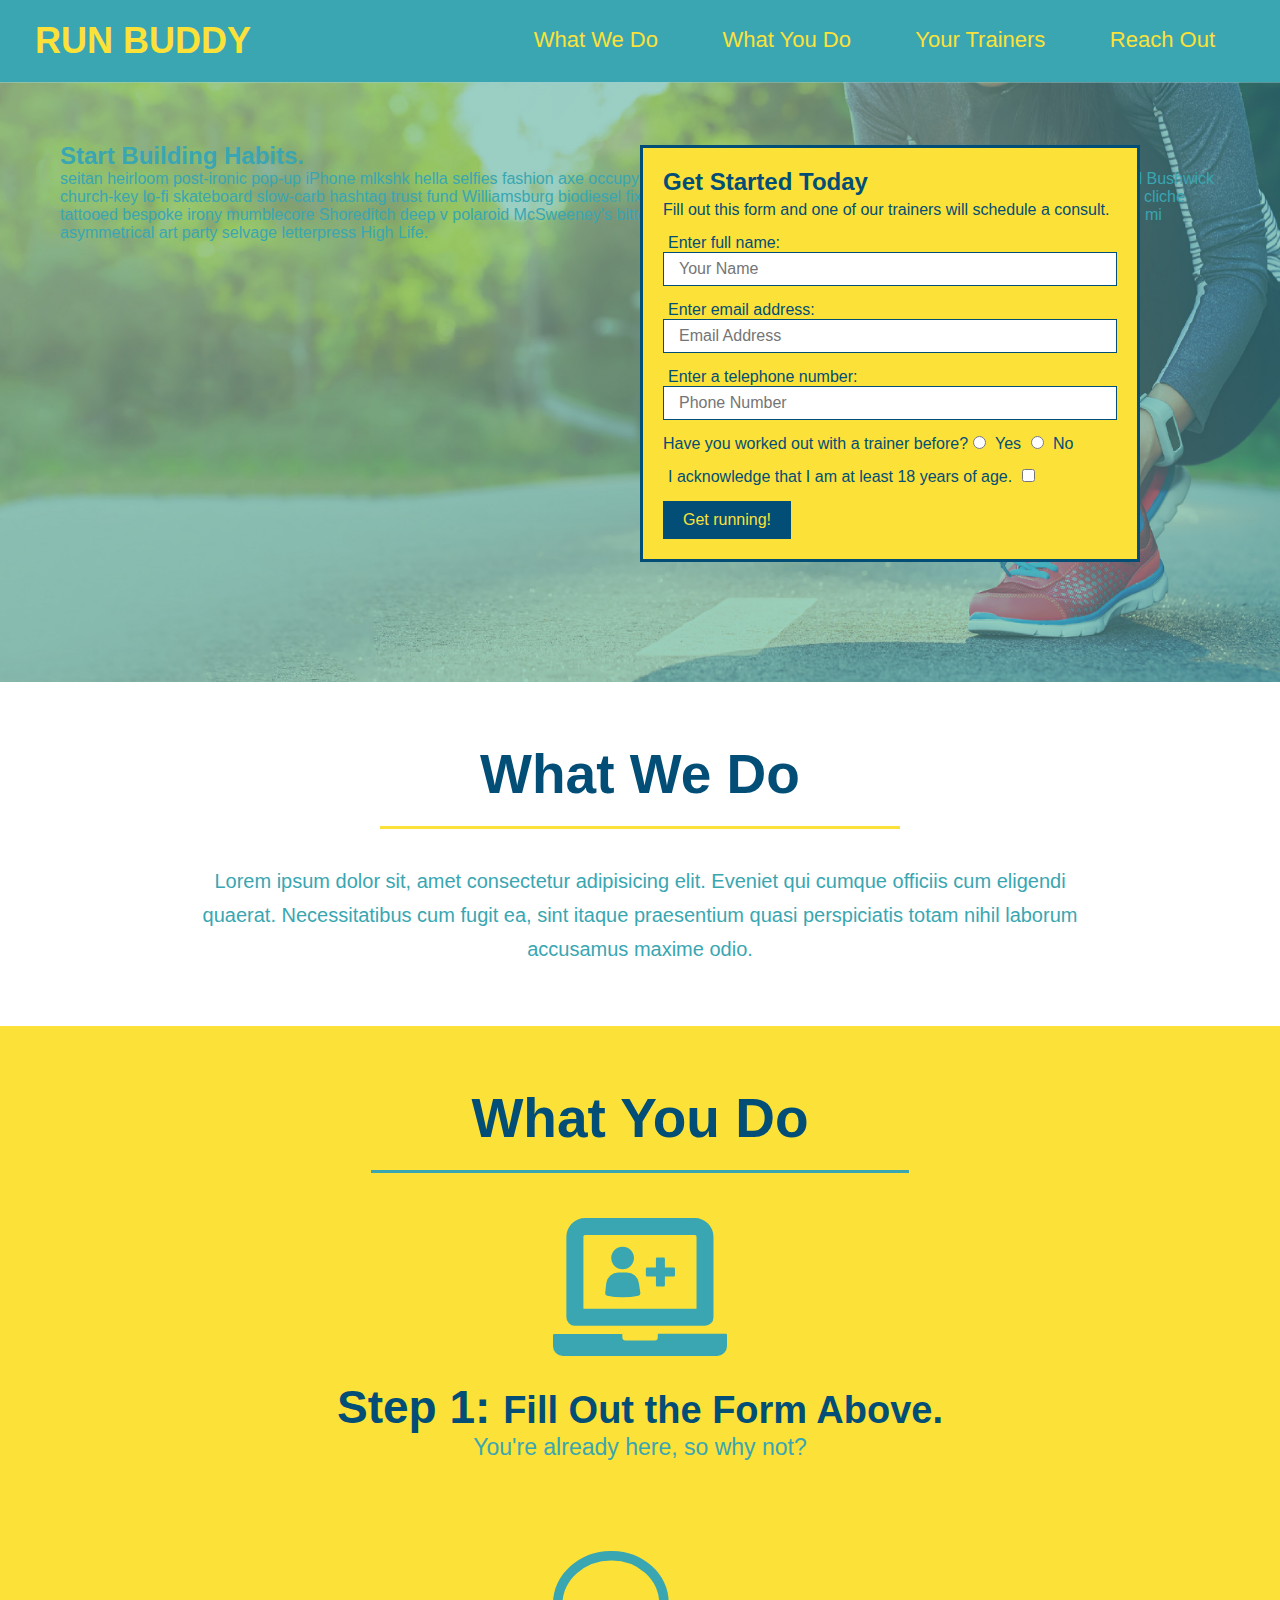
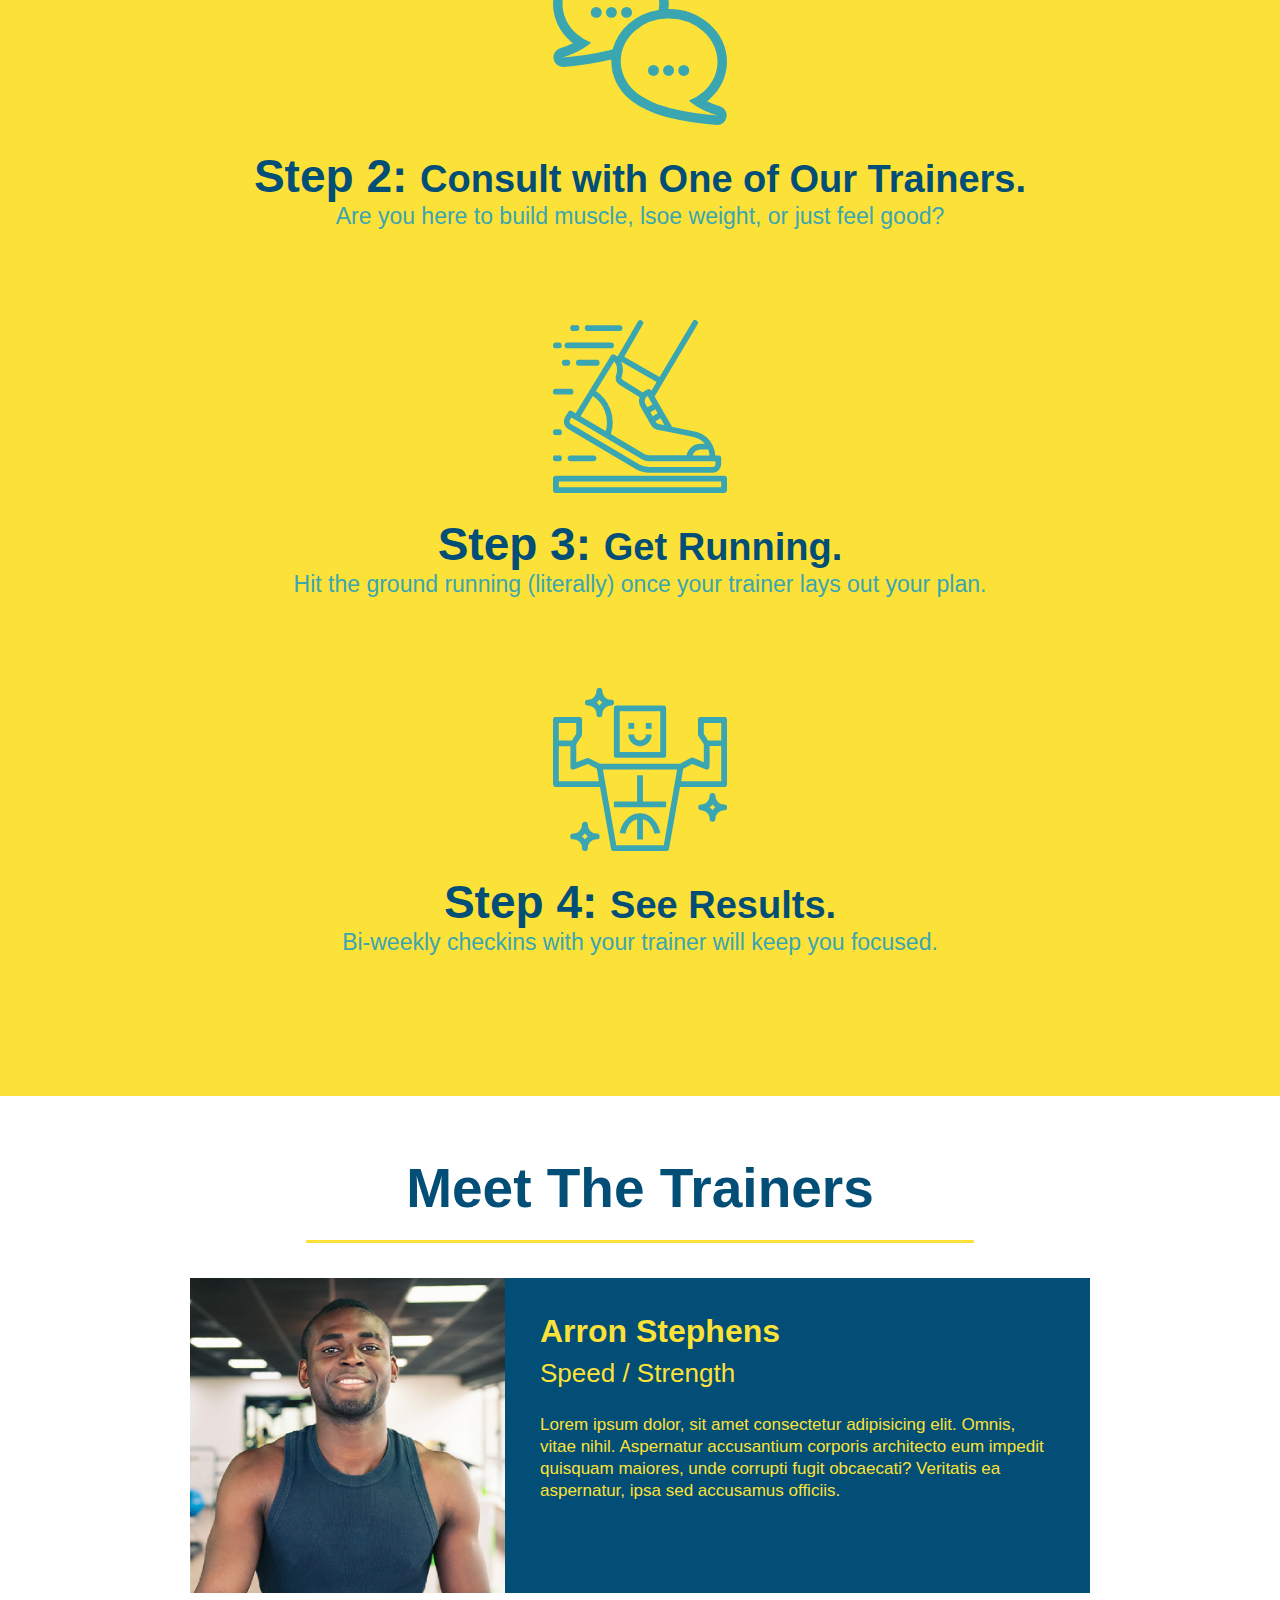
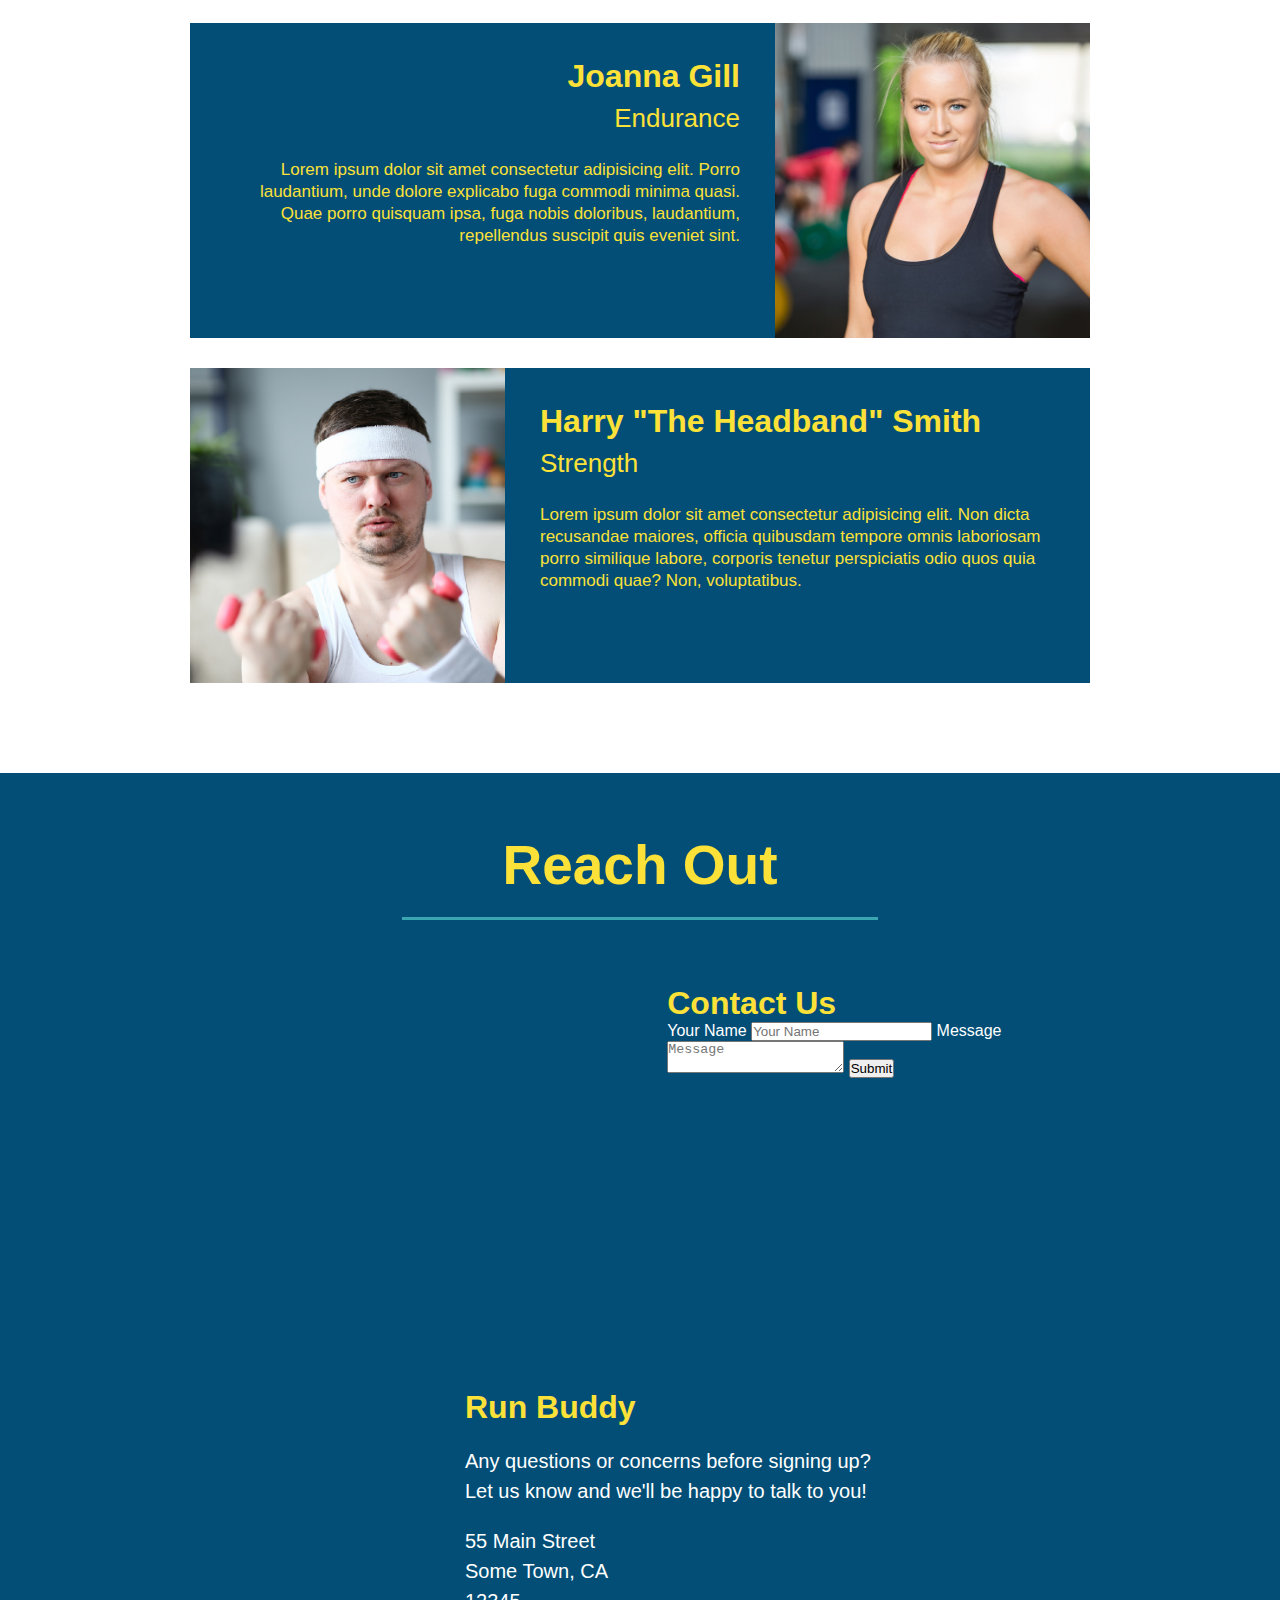
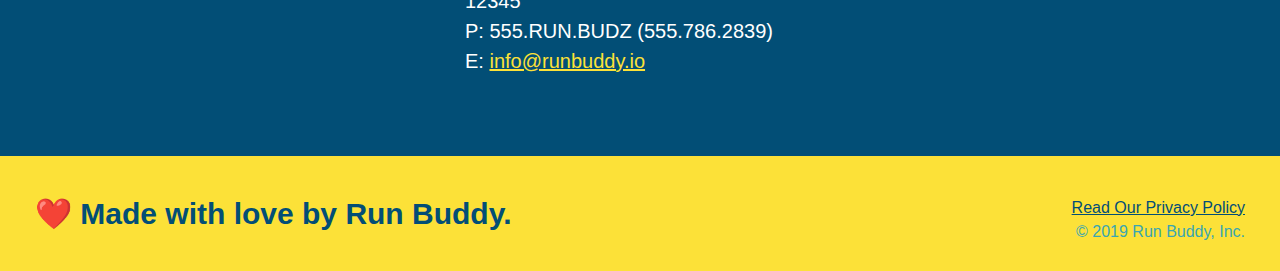
==== index.html @ 4751d747 "add contact form" ====
<!DOCTYPE html> 
<html lang="en-US">

    <head>
        <meta charset="UTF-8" />
        <link rel="stylesheet" href="./assets/css/style.css" />
        <title>Run Buddy</title>
    </head>
    

    <body>
        <!-- navigation / header -->
        <header>
        <h1>
            <a href="/">RUN BUDDY</a>
        </h1>
        <nav>
            <ul> <!-- header navigation links list -->
                <li>
                    <a href="#what-we-do">What We Do</a>
                </li>
                <li>
                    <a href="#what-you-do">What You Do</a>
                </li>
                <li>
                    <a href="#your-trainers">Your Trainers</a>
                </li>
                <li>
                    <a href="#reach-out">Reach Out</a>
                </li>
            </ul>
        </nav>
        </header>

        <!-- hero/jumbotron -->
        <section class="hero">
            <div class="hero-cta">
                <h2>Start Building Habits.</h2>
                <p>
                    seitan heirloom post-ironic pop-up iPhone mlkshk hella selfies fashion axe occupy readymade put a bird on it messenger bag Wes Anderson Schlitz plaid Bushwick church-key lo-fi skateboard slow-carb hashtag trust fund Williamsburg biodiesel fixie farm-to-table 8-bit banjo XOXO Banksy chillwave bicycle rights retro cliche tattooed bespoke irony mumblecore Shoreditch deep v polaroid McSweeney's bitters cray gentrify tofu Marfa you probably haven't heard of them yr banh mi asymmetrical art party selvage letterpress High Life.
                </p>
            </div>
            <div class="hero-form">
                <h3>Get Started Today</h3>
                <p>Fill out this form and one of our trainers will schedule a consult.</p>
                <form>
                    <!-- text fields for form -->
                    <label for="name">Enter full name:</label>
                    <input type="text" placeholder="Your Name" name="name" id="name" class="form-input" />
                    <label for="email">Enter email address:</label>
                    <input type="email" placeholder="Email Address" name="email" id="email" class="form-input" />
                    <label for="phone">Enter a telephone number:</label>
                    <input type="tel" placeholder="Phone Number" name="phone" id="phone" class="form-input" />
                    <p> <!-- <p> to separate forms, add radio button forms-->
                        Have you worked out with a trainer before?
                        <input type="radio" name="trainer-confirm" id="trainer-yes" />
                        <label for="trainer-yes">Yes</label>
                        <input type="radio" name="trainer-confirm" id="trainer-no" />
                        <label for="trainer-no">No</label>
                    </p>
                    <p> <!-- add checkbox input -->
                        <label for="checkbox">I acknowledge that I am at least 18 years of age.</label>
                        <input type="checkbox" name="age-confirm" id="checkbox" />
                    </p>
                    <button type="submit">Get running!</button>
                </form>
            </div>
        </section>
        <!-- end hero -->
        
        <!-- "what we do" section -->
        <section id="what-we-do" class="intro"> <!-- id makes this a relative link, class lets us style in css -->
            <h2 class="section-title primary-border">What We Do</h2> <!-- assigned two classes for single branded title, and different colored borders -->
            <p> Lorem ipsum dolor sit, amet consectetur adipisicing elit. Eveniet qui cumque officiis cum eligendi quaerat. Necessitatibus cum fugit ea, sint itaque praesentium quasi perspiciatis totam nihil laborum accusamus maxime odio.
            </p>
        </section>
        
        <!-- "what you do" section -->
        <section id="what-you-do" class="steps"> 
            <h2 class="section-title secondary-border">What You Do</h2>

            <div>
                <img src="./assets/images/step-1.svg" alt="" />
                <h3>Step 1: <span>Fill Out the Form Above.</span></h3>
                <p>You're already here, so why not?</p>
            </div>

            <div>
                <img src="./assets/images/step-2.svg" alt="" />
                <h3>Step 2: <span>Consult with One of Our Trainers.</span></h3>
                <p>Are you here to build muscle, lsoe weight, or just feel good?</p>
            </div>

            <div>
                <img src="./assets/images/step-3.svg" alt="" />
                <h3>Step 3: <span>Get Running.</span></h3>
                <p>Hit the ground running (literally) once your trainer lays out your plan.</p>
            </div>

            <div>
                <img src="./assets/images/step-4.svg" alt="" />
                <h3>Step 4: <span>See Results.</span></h3>
                <p>Bi-weekly checkins with your trainer will keep you focused.</p>
            </div>
        </section>
        
        <!-- "meet the trainers" section -->
        <section id="your-trainers" class="trainers">
            <h2 class="section-title primary-border">Meet The Trainers</h2>

            <!-- first trainer bio, contained in its own article -->
            <article class="trainer"> 
                <img src="./assets/images/trainer-1.jpg" alt="Arron Stephens in his workout clothes, ready to pump iron" />
                <div class="trainer-bio text-left">
                    <h3>Arron Stephens</h3>
                    <h4>Speed / Strength</h4>
                    <p>Lorem ipsum dolor, sit amet consectetur adipisicing elit. Omnis, vitae nihil. Aspernatur accusantium corporis architecto eum impedit quisquam maiores, unde corrupti fugit obcaecati? Veritatis ea aspernatur, ipsa sed accusamus officiis.
                    </p>
                </div>
            </article>

            <!-- second trainer bio -->
            <article class="trainer">
                <div class="trainer-bio text-right">
                    <h3>Joanna Gill</h3>
                    <h4>Endurance</h4>
                    <p>Lorem ipsum dolor sit amet consectetur adipisicing elit. Porro laudantium, unde dolore explicabo fuga commodi minima quasi. Quae porro quisquam ipsa, fuga nobis doloribus, laudantium, repellendus suscipit quis eveniet sint.
                    </p>
                </div>
                <img src="./assets/images/trainer-2.jpg" alt="Joanna Gill cooling off after a workout" />
            </article>

            <!-- third trainer bio -->
            <article class="trainer">
                <img src="./assets/images/trainer-3.jpg" alt="Harry Smith wearing a headband and lifting comically small pink weights" />
                <div class="trainer-bio text-left">
                    <h3>Harry "The Headband" Smith</h3>
                    <h4>Strength</h4>
                    <p>Lorem ipsum dolor sit amet consectetur adipisicing elit. Non dicta recusandae maiores, officia quibusdam tempore omnis laboriosam porro similique labore, corporis tenetur perspiciatis odio quos quia commodi quae? Non, voluptatibus.
                    </p>
                </div>
            </article>
        </section>

        <!-- "reach out" section -->
        <section id="reach-out" class="contact">
            <h2 class="section-title secondary-border">Reach Out</h2>
            <!-- map container -->
            <div class="contact-info">
                <iframe src="https://www.google.com/maps/embed?pb=!1m18!1m12!1m3!1d3505.701392268631!2d-81.32564838460289!3d28.51863049597708!2m3!1f0!2f0!3f0!3m2!1i1024!2i768!4f13.1!3m3!1m2!1s0x88e764c3f881d89d%3A0x4aad913761f07824!2s5067%20Fayann%20St%2C%20Orlando%2C%20FL%2032812!5e0!3m2!1sen!2sus!4v1619224674696!5m2!1sen!2sus" 
                style="border:0;" 
                allowfullscreen="" 
                loading="lazy">
                </iframe>
                <!-- contact form feature -->
                <div class="contact-form">
                    <h3>Contact Us</h3>
                    <form>
                       <label for="contact-name">Your Name</label>
                       <input type="text" id="contact-name" placeholder="Your Name" />
                  
                       <label for="contact-message">Message</label>
                       <textarea id="contact-message" placeholder="Message"></textarea>
                  
                       <button type="submit">Submit</button>
                      </form>
                  </div>
                  <!-- end contact form feature -->
                <!-- heading and text container -->
                <div>
                    <h3>Run Buddy</h3>
                    <p>
                        Any questions or concerns before signing up?
                        <br />
                        Let us know and we'll be happy to talk to you!
                    </p>
                    <address>
                        55 Main Street <br/>
                        Some Town, CA <br/>
                        12345 <br/>
                        P: 555.RUN.BUDZ (555.786.2839) <br/>
                        E: <a href="mailto:info@runbuddy.io">info@runbuddy.io</a>
                    </address>
                </div>
            </div>
        </section>

        <!-- footer -->
        <footer>
            <h2>❤️ Made with love by Run Buddy.</h2>
            <div>
                <a href="./privacy-policy.html">Read Our Privacy Policy</a><br />
                &copy; 2019 Run Buddy, Inc.
            </div>
        </footer>
    </body>
</html>
---- assets/css/style.css ----
* {
    margin: 0;
    padding: 0;
    box-sizing: border-box;
}

body {
    color: #39a6b2;
    font-family: Helvetica, Arial, sans-serif;
}

/* apply styles to header */
header {
    padding: 20px 35px;
    background-color: #39a6b2;
}

header h1 {
    font-weight: bold;
    font-size: 36px;
    color: #fce138;
    margin: 0;
    display: inline; /*override default browser styling on h1 in nav*/
}

/*remove default styling of links from browser, change color of links in header to yellow*/
header a{
    text-decoration: none;
    color: #fce138;
}

/*force elements to the right of page, with a margin of 7px on top and bottom*/
header nav{
    float: right;
    margin: 7px 0;
}

/*make the list horizontal*/
header nav ul li {
    display: inline;
} 

/*make the links lighter font, bigger size, add left and right margin of 30px to links*/
header nav ul li a {
    margin: 0 30px;
    font-weight: lighter;
    font-size: 22px;
}

/*styling the footer*/
footer {
    background: #fce138;
    width: 100%;
    padding: 40px 35px;
}

footer h2 {
    display: inline;
    color: #024e76;
    font-size: 30px;
    margin: 0;
    
}

footer div {
    float: right;
    line-height: 1.5;
    text-align: right;
}

footer a {
    color: #024e76;
}

section {
    padding: 60px;
}

/* hero style start */
.hero {
    background-image: url("../images/hero-bg.jpg");
    height: 600px;
    background-size: cover;
    background-position: center;
    position: relative;
}
/* hero style end */

/*hero form style start */
.hero-form {
    color: #024e76;
    background-color: #fce138;
    padding: 20px;
    width: 500px;
    border: 3px solid #024e76;
    position: absolute;
    bottom: 120px;
    right: 140px;
}

.hero-form h3 {
    font-size: 24px;
    margin: 0;
}

.hero-form p {
    margin: 5px 0 15px 0;
}

.form-input{
    border: 1px solid #024e76;
    display: block;
    padding: 7px 15px;
    font-size: 16px;
    color: #024e76;
    width: 100%;
    margin-bottom: 15px;
}

/* moves labels over slightly to make sure user is not confused when entering text values */
.hero-form label {
    margin: 0 5px;
}

/*style the submit button*/
.hero-form button {
    color: #fce138;
    background-color: #024e76;
    font-size: 16px;
    padding: 10px 20px;
    border: none;
}

/*style what-we-do*/
.intro {
    text-align: center;
}

/*.intro h2{
    font-size: 55px;
    color: #024e76;
    margin-bottom: 35px;
    padding: 0 100px 20px 100px;
    border-bottom: 3px solid; 
    border-color: #fce138;
    display: inline-block;
} */

.intro p{
    line-height: 1.7;
    color: #39a6b2;
    width: 80%;
    font-size: 20px;
    margin: 0 auto;
}

/* style what you do */
.steps {
    text-align: center;
    background: #fce138;
}

/* .steps h2 {
    font-size: 55px;
    color: #024e76;
    margin-bottom: 35px; 
    padding: 0 100px 20px 100px;
    border-bottom: 3px solid #39a6b2; 
} */ /*made border one line instead of two in .intro h2*/

/* made to condense .steps h2 and .intro h2. also utility class */
.section-title {
    font-size: 55px;
    color: #024e76;
    margin-bottom: 35px;
    padding: 0 100px 20px 100px;
    display: inline-block;
    border-bottom: 3px solid;
  }
  
  .primary-border {
    border-color: #fce138;
  }
  
  .secondary-border {
    border-color: #39a6b2;
  }

  .steps div {
      margin-bottom: 80px;
  }

  /* make images fit mockup size */
  .steps img {
      width: 15%;
      margin: 10px 0;
  }

  .steps h3 {
      color: #024e76;
      font-size: 46px;
      margin-top: 10px;
  }

  .steps p {
      color: #39a6b2;
      font-size: 23px;
  }

  /* change a chunk of text out of a larger chunk of text, in this case making it smaller */
  .steps span {
      font-size: 38px;
  }

  /* style meet your trainers */
  .trainers {
      text-align: center;
  }

  .trainer {
      width: 900px;
      margin: 0 auto 30px auto;
      background: #024e76;
      color: #fce138;
      overflow: auto;
  }

  .trainer img {
      width: 35%;
      float: left;
  }

  .trainer-bio {
      padding: 35px;
      float: left;
      width: 65%;
  }
  
  .trainer-bio h3 {
      font-size: 32px;
      margin-bottom: 8px;
  }

  .trainer-bio h4 {
      font-weight: lighter;
      font-size: 26px;
      margin-bottom: 25px;
  }

  .trainer-bio p {
      font-size: 17px;
      line-height: 1.3;
  }
/* utility classes like primary-border */
  .text-left {
      text-align: left;
  }

  .text-right {
      text-align: right;
  }

  /*style reach out*/

  .contact {
       background: #024e76;
       text-align: center;
  }

  .contact h2 {
      color: #fce138;  /* overrides section-title color */
  } 

  .contact-info iframe {
      width: 400px;
      height: 400px;
  }

  .contact-info div {
      width: 410px;
      display: inline-block;
      vertical-align: top;
      text-align: left;
      margin: 30px 0 0 60px;
      color: #FFFFFF;
  }

  .contact-info h3 {
      color: #fce138;
      font-size: 32px;
  }

  .contact-info p, .contact-info address {
       margin: 20px 0;
       line-height: 1.5;
       font-style: normal;
       font-size: 20px;
  }

  .contact-info a {
      color: #fce138;
  }
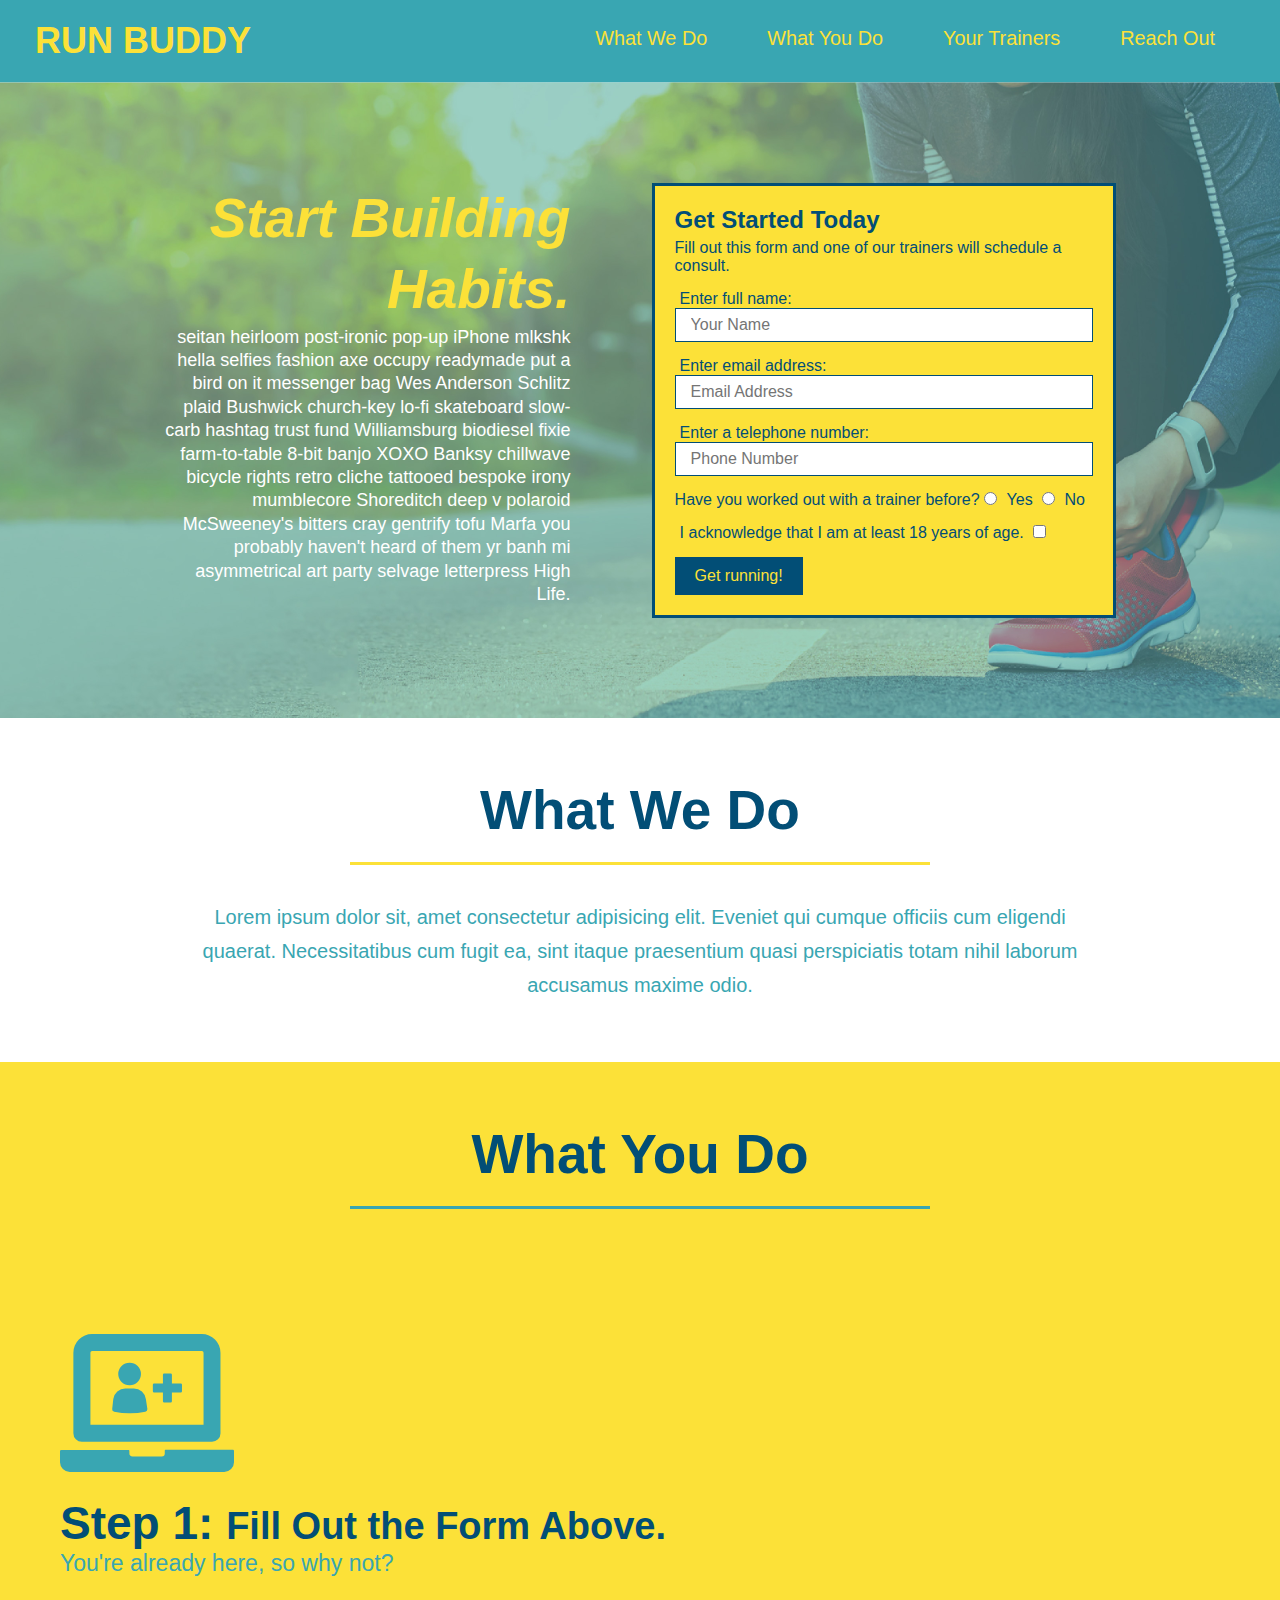
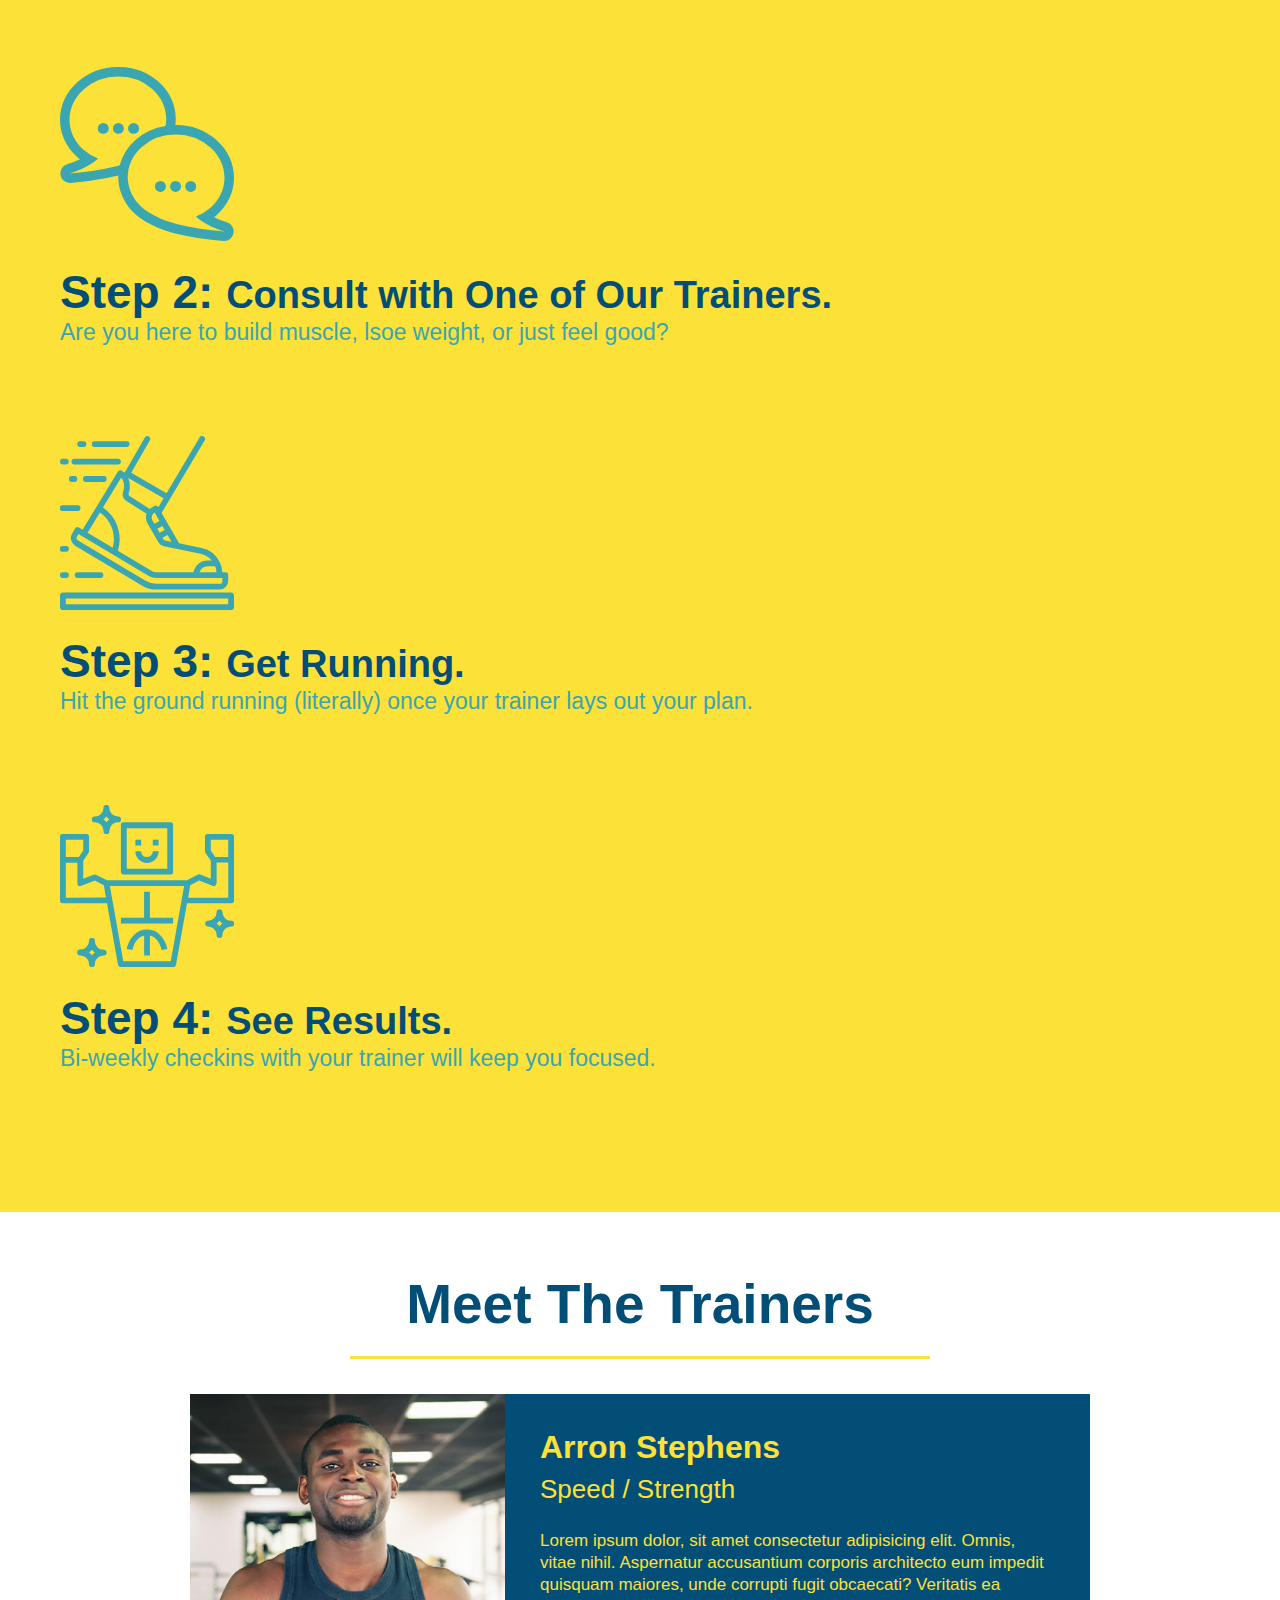
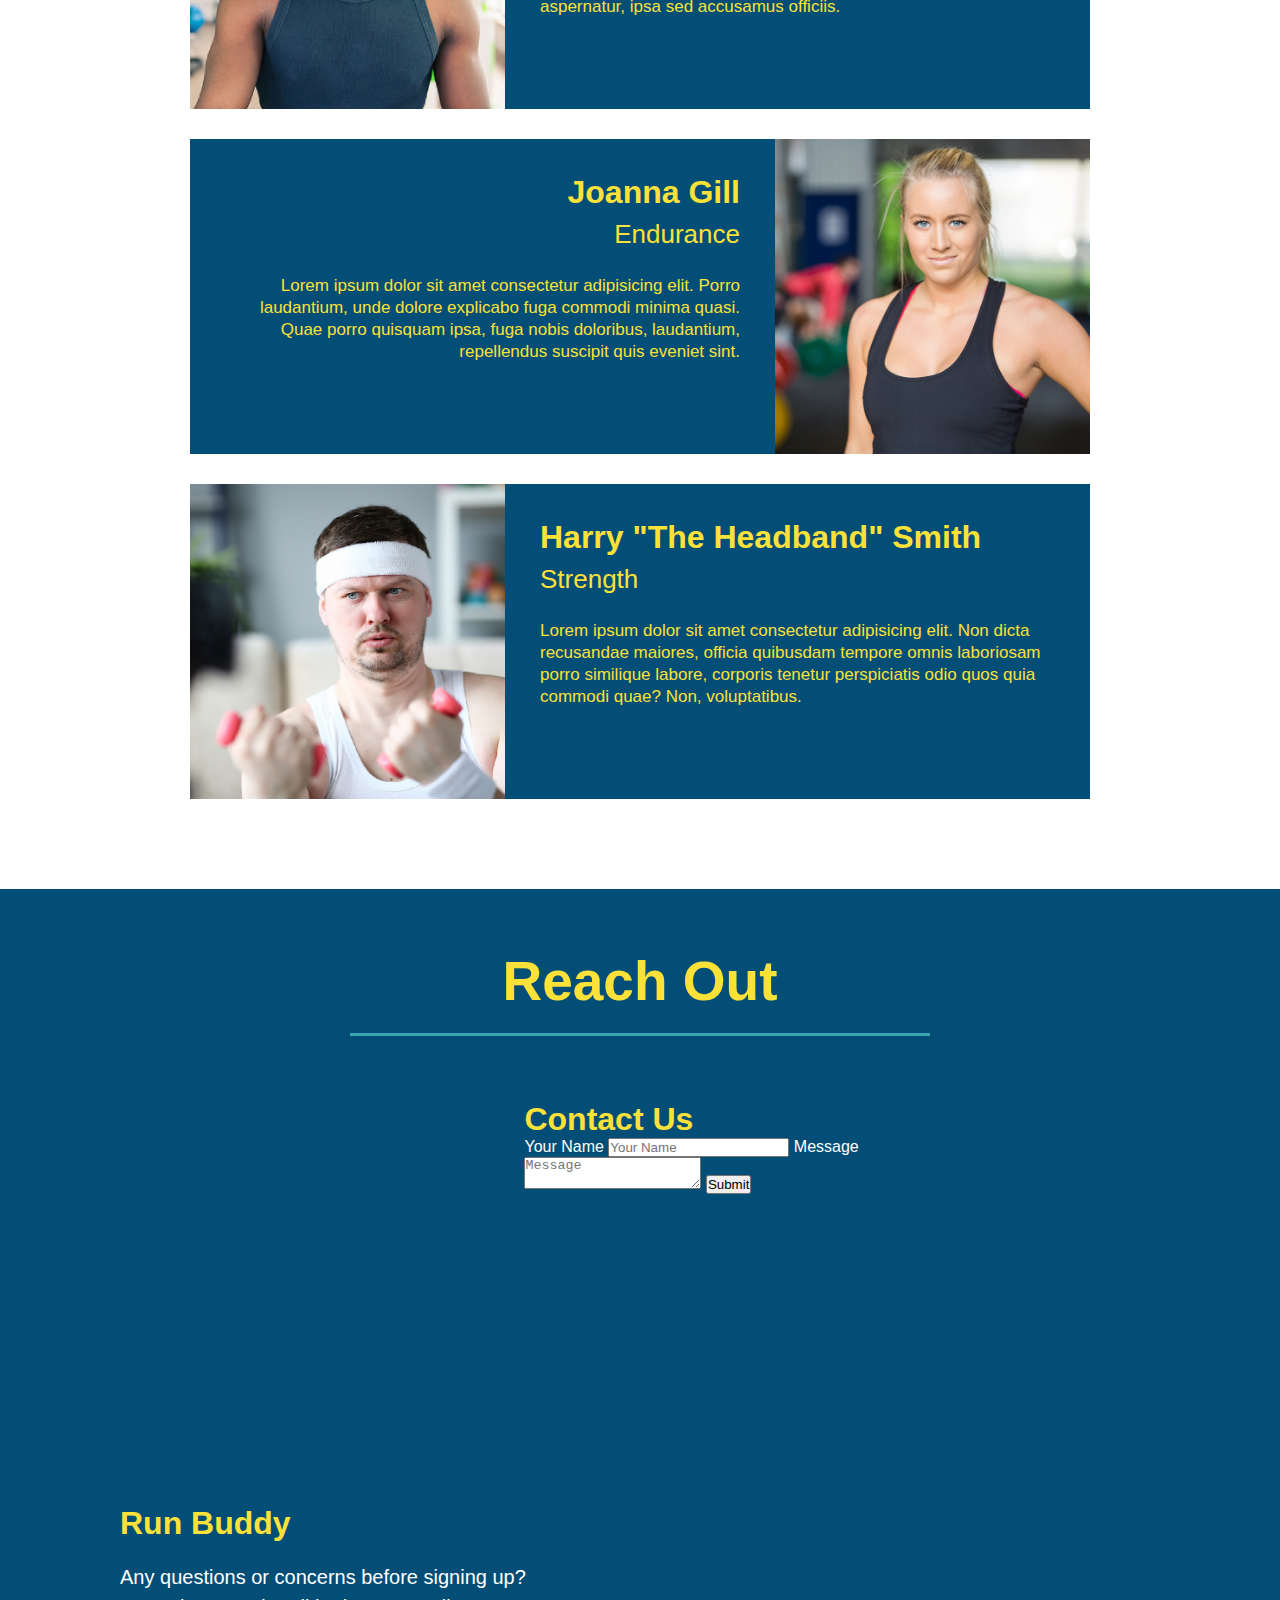
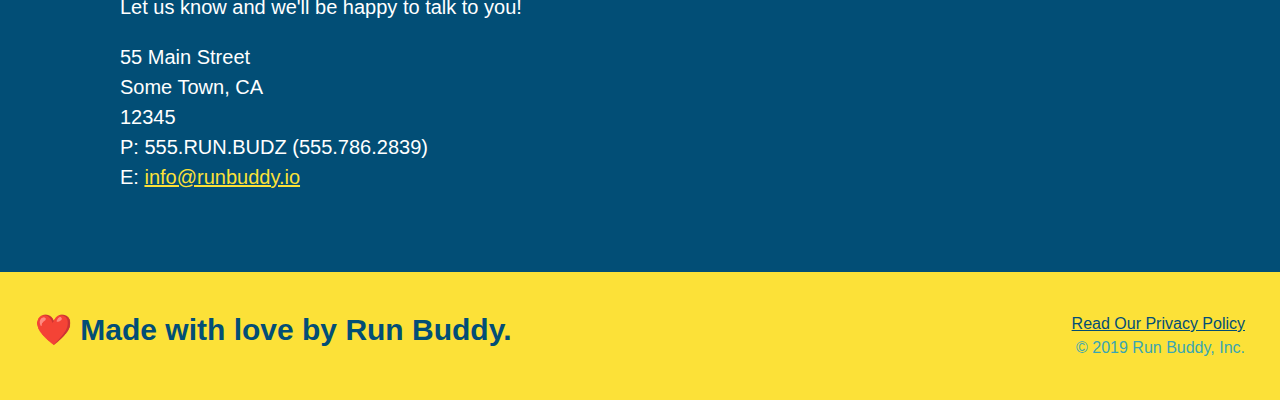
==== commit 427c7893: "center section titles using flexbox" ====
--- a/index.html
+++ b/index.html
@@ -70,15 +70,20 @@
         
         <!-- "what we do" section -->
         <section id="what-we-do" class="intro"> <!-- id makes this a relative link, class lets us style in css -->
-            <h2 class="section-title primary-border">What We Do</h2> <!-- assigned two classes for single branded title, and different colored borders -->
-            <p> Lorem ipsum dolor sit, amet consectetur adipisicing elit. Eveniet qui cumque officiis cum eligendi quaerat. Necessitatibus cum fugit ea, sint itaque praesentium quasi perspiciatis totam nihil laborum accusamus maxime odio.
-            </p>
+            <div class="flex-row">
+                <h2 class="section-title primary-border">What We Do</h2> <!-- assigned two classes for single branded title, and different colored borders -->
+            </div>
+            <div class="flex-row">
+                <p> Lorem ipsum dolor sit, amet consectetur adipisicing elit. Eveniet qui cumque officiis cum eligendi quaerat. Necessitatibus cum fugit ea, sint itaque praesentium quasi perspiciatis totam nihil laborum accusamus maxime odio.
+                </p>
+            </div>
         </section>
         
         <!-- "what you do" section -->
         <section id="what-you-do" class="steps"> 
-            <h2 class="section-title secondary-border">What You Do</h2>
-
+            <div class="flex-row">
+                <h2 class="section-title secondary-border">What You Do</h2>
+            </div>
             <div>
                 <img src="./assets/images/step-1.svg" alt="" />
                 <h3>Step 1: <span>Fill Out the Form Above.</span></h3>
@@ -106,8 +111,9 @@
         
         <!-- "meet the trainers" section -->
         <section id="your-trainers" class="trainers">
-            <h2 class="section-title primary-border">Meet The Trainers</h2>
-
+            <div class="flex-row">
+                <h2 class="section-title primary-border">Meet The Trainers</h2>
+            </div>
             <!-- first trainer bio, contained in its own article -->
             <article class="trainer"> 
                 <img src="./assets/images/trainer-1.jpg" alt="Arron Stephens in his workout clothes, ready to pump iron" />
@@ -144,7 +150,9 @@
 
         <!-- "reach out" section -->
         <section id="reach-out" class="contact">
-            <h2 class="section-title secondary-border">Reach Out</h2>
+            <div class="flex-row">
+                <h2 class="section-title secondary-border">Reach Out</h2>
+            </div>
             <!-- map container -->
             <div class="contact-info">
                 <iframe src="https://www.google.com/maps/embed?pb=!1m18!1m12!1m3!1d3505.701392268631!2d-81.32564838460289!3d28.51863049597708!2m3!1f0!2f0!3f0!3m2!1i1024!2i768!4f13.1!3m3!1m2!1s0x88e764c3f881d89d%3A0x4aad913761f07824!2s5067%20Fayann%20St%2C%20Orlando%2C%20FL%2032812!5e0!3m2!1sen!2sus!4v1619224674696!5m2!1sen!2sus" 
--- a/assets/css/style.css
+++ b/assets/css/style.css
@@ -9,10 +9,17 @@
     font-family: Helvetica, Arial, sans-serif;
 }
 
-/* apply styles to header */
+section {
+    padding: 60px;
+}
+
+/* header styling */
 header {
     padding: 20px 35px;
     background-color: #39a6b2;
+    display: flex; /*default keeps everything on horizontal line*/
+    justify-content: space-between;
+    flex-wrap: wrap;
 }
 
 header h1 {
@@ -20,82 +27,67 @@
     font-size: 36px;
     color: #fce138;
     margin: 0;
-    display: inline; /*override default browser styling on h1 in nav*/
-}
-
-/*remove default styling of links from browser, change color of links in header to yellow*/
+}
+
 header a{
     text-decoration: none;
     color: #fce138;
 }
 
-/*force elements to the right of page, with a margin of 7px on top and bottom*/
 header nav{
-    float: right;
     margin: 7px 0;
 }
 
-/*make the list horizontal*/
-header nav ul li {
-    display: inline;
-} 
-
-/*make the links lighter font, bigger size, add left and right margin of 30px to links*/
+/* replaced header nav ul li rule with flexbox */
+header nav ul {
+    display: flex;
+    flex-wrap: wrap;
+    justify-content: space-between;
+    align-items: center;
+    list-style: none;
+}
+
 header nav ul li a {
     margin: 0 30px;
     font-weight: lighter;
-    font-size: 22px;
-}
-
-/*styling the footer*/
-footer {
-    background: #fce138;
-    width: 100%;
-    padding: 40px 35px;
-}
-
-footer h2 {
-    display: inline;
-    color: #024e76;
-    font-size: 30px;
-    margin: 0;
-    
-}
-
-footer div {
-    float: right;
-    line-height: 1.5;
-    text-align: right;
-}
-
-footer a {
-    color: #024e76;
-}
-
-section {
-    padding: 60px;
-}
+    font-size: 1.55vw;
+}
+/* end header styling */
 
 /* hero style start */
 .hero {
     background-image: url("../images/hero-bg.jpg");
-    height: 600px;
     background-size: cover;
     background-position: center;
-    position: relative;
-}
-/* hero style end */
+    display: flex;
+    justify-content: center;
+    flex-wrap: wrap;
+}
+
+/* flexbox hero section */
+.hero-cta {
+    width: 35%;
+    text-align: right;
+    margin: 3.5%;
+    color: #fff;
+    font-size: 18px;
+    line-height: 1.3;
+}
+
+.hero-cta h2 {
+    font-style: italic;
+    font-size: 55px;
+    color: #fce138;
+  }
 
 /*hero form style start */
 .hero-form {
     color: #024e76;
     background-color: #fce138;
     padding: 20px;
-    width: 500px;
     border: 3px solid #024e76;
-    position: absolute;
-    bottom: 120px;
-    right: 140px;
+    width: 40%;
+    margin: 3.5%;
 }
 
 .hero-form h3 {
@@ -130,21 +122,12 @@
     padding: 10px 20px;
     border: none;
 }
-
-/*style what-we-do*/
-.intro {
-    text-align: center;
-}
-
-/*.intro h2{
-    font-size: 55px;
-    color: #024e76;
-    margin-bottom: 35px;
-    padding: 0 100px 20px 100px;
-    border-bottom: 3px solid; 
-    border-color: #fce138;
-    display: inline-block;
-} */
+/* hero styling end *
+
+/* what-we-do styling */
+.flex-row {
+    display: flex;
+  }
 
 .intro p{
     line-height: 1.7;
@@ -152,30 +135,23 @@
     width: 80%;
     font-size: 20px;
     margin: 0 auto;
-}
-
-/* style what you do */
+    text-align: center;
+}
+
+/* what you do styling */
 .steps {
-    text-align: center;
     background: #fce138;
 }
-
-/* .steps h2 {
-    font-size: 55px;
-    color: #024e76;
-    margin-bottom: 35px; 
-    padding: 0 100px 20px 100px;
-    border-bottom: 3px solid #39a6b2; 
-} */ /*made border one line instead of two in .intro h2*/
 
 /* made to condense .steps h2 and .intro h2. also utility class */
 .section-title {
     font-size: 55px;
     color: #024e76;
-    margin-bottom: 35px;
-    padding: 0 100px 20px 100px;
-    display: inline-block;
     border-bottom: 3px solid;
+    padding-bottom: 20px;
+    text-align: center;
+    margin: 0 auto 35px auto;
+    width: 50%;
   }
   
   .primary-border {
@@ -211,10 +187,10 @@
   .steps span {
       font-size: 38px;
   }
+/* end what-we-do styling */
 
   /* style meet your trainers */
   .trainers {
-      text-align: center;
   }
 
   .trainer {
@@ -259,12 +235,11 @@
   .text-right {
       text-align: right;
   }
-
-  /*style reach out*/
-
+  /* end trainer styling */
+
+  /* reach out styling */
   .contact {
        background: #024e76;
-       text-align: center;
   }
 
   .contact h2 {
@@ -299,4 +274,30 @@
 
   .contact-info a {
       color: #fce138;
-  }+  }
+
+/*styling the footer*/
+footer {
+    display: flex;
+    justify-content: space-between;
+    flex-wrap: wrap;
+    background: #fce138;
+    width: 100%;
+    padding: 40px 35px;
+
+}
+
+footer h2 {
+    color: #024e76;
+    font-size: 30px;
+    margin: 0;
+}
+
+footer div {
+    line-height: 1.5;
+    text-align: right;
+}
+
+footer a {
+    color: #024e76;
+}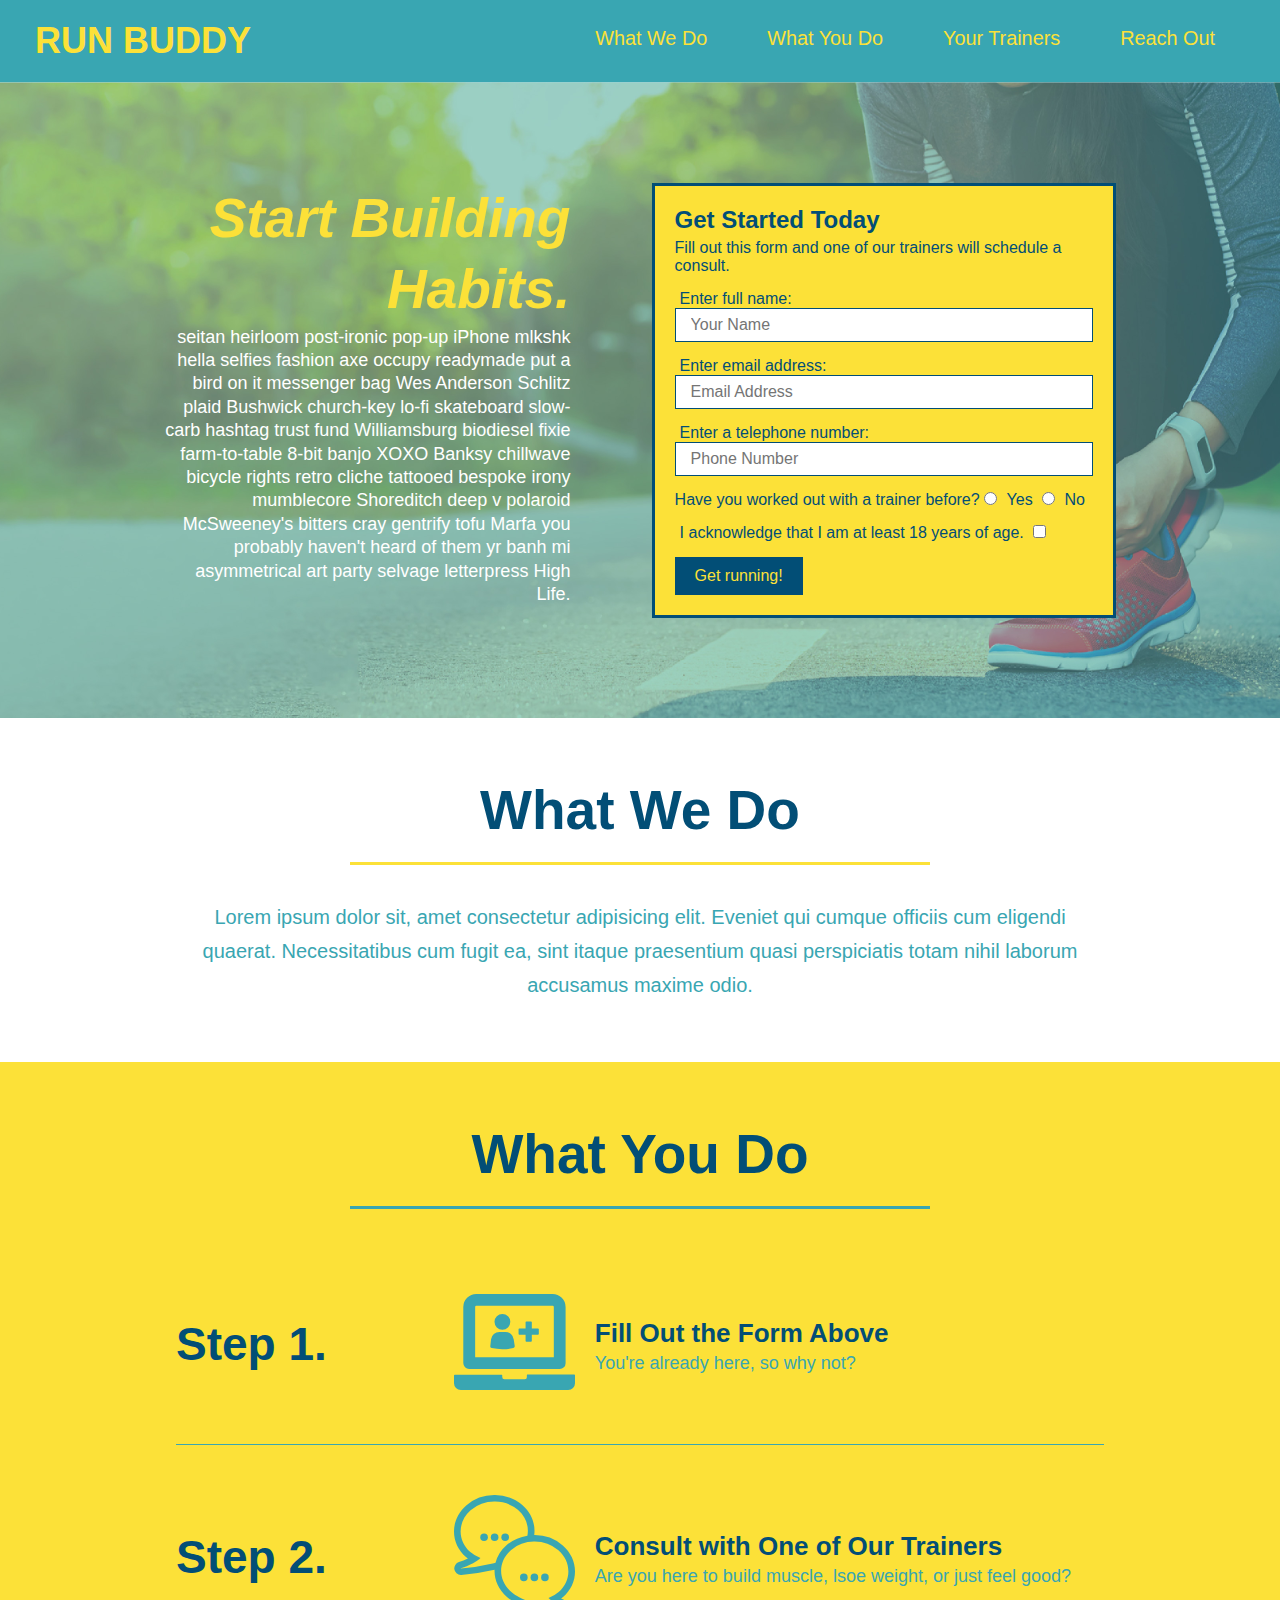
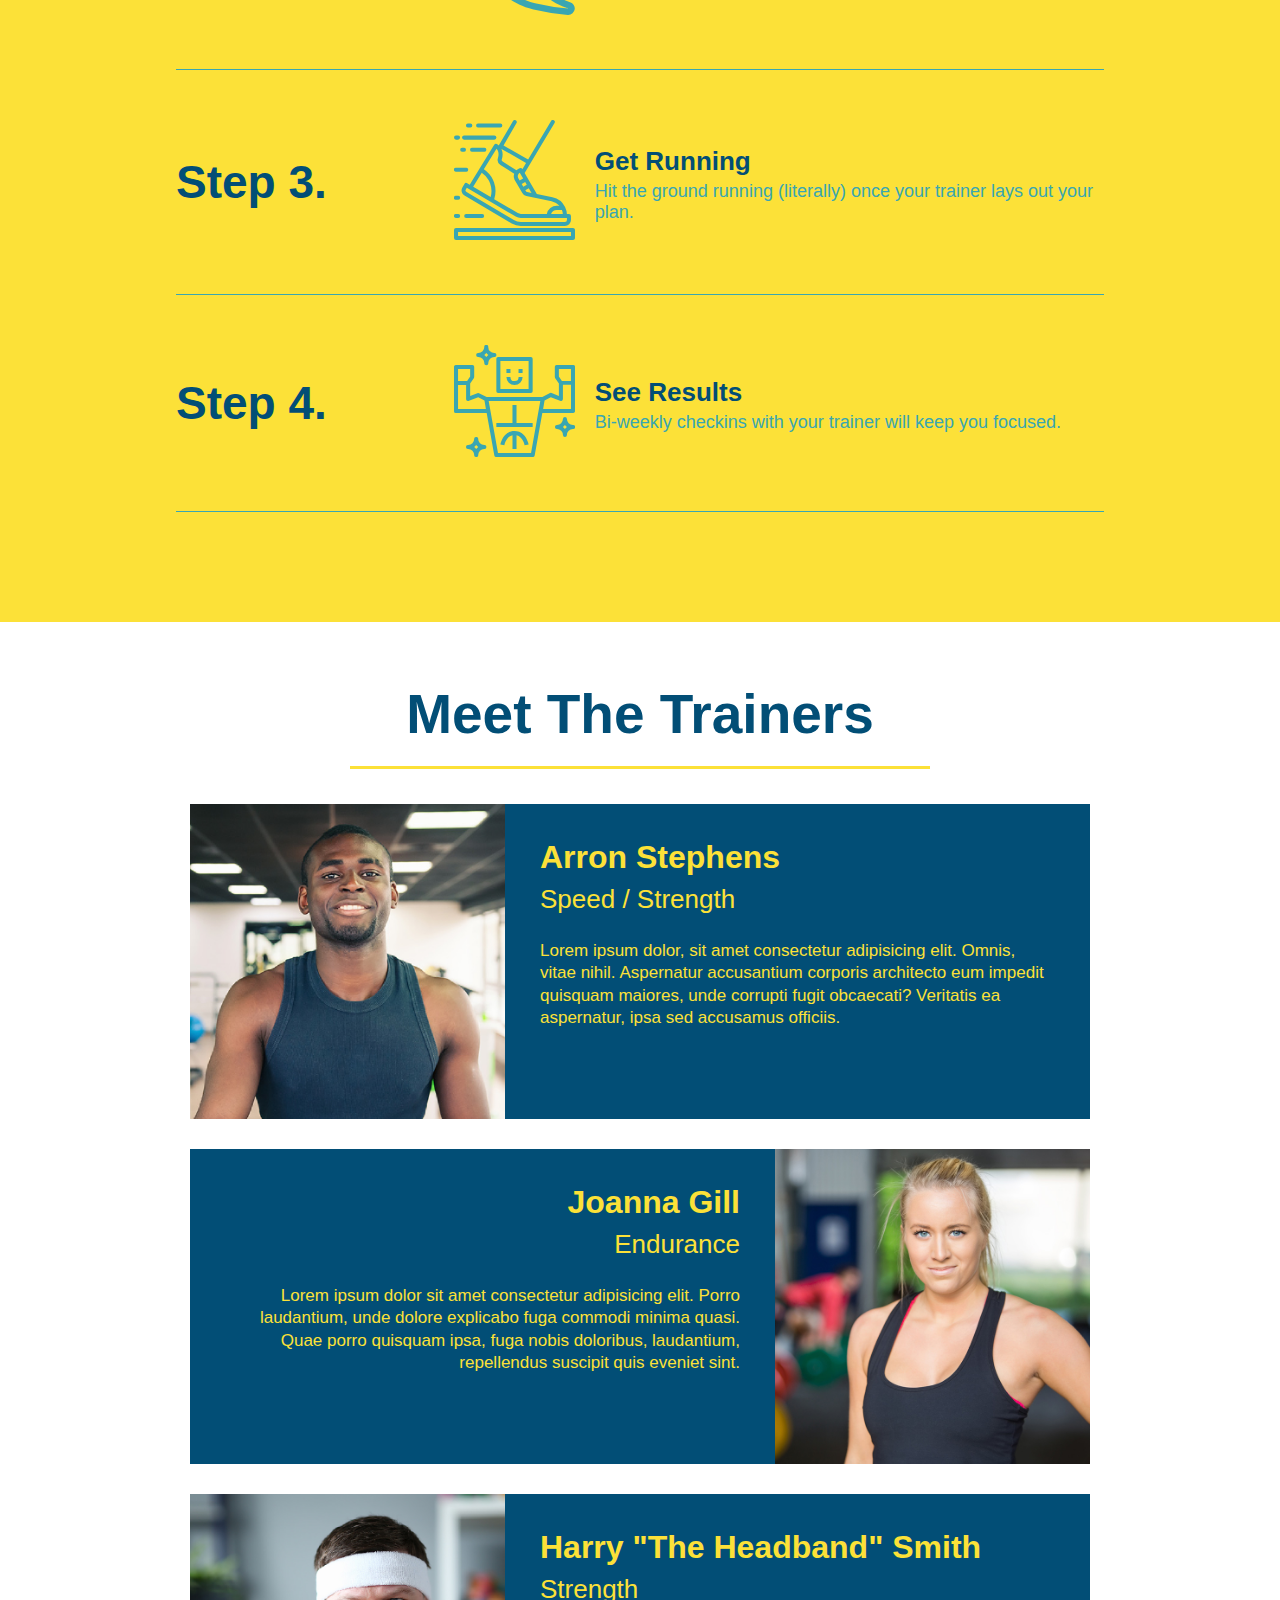
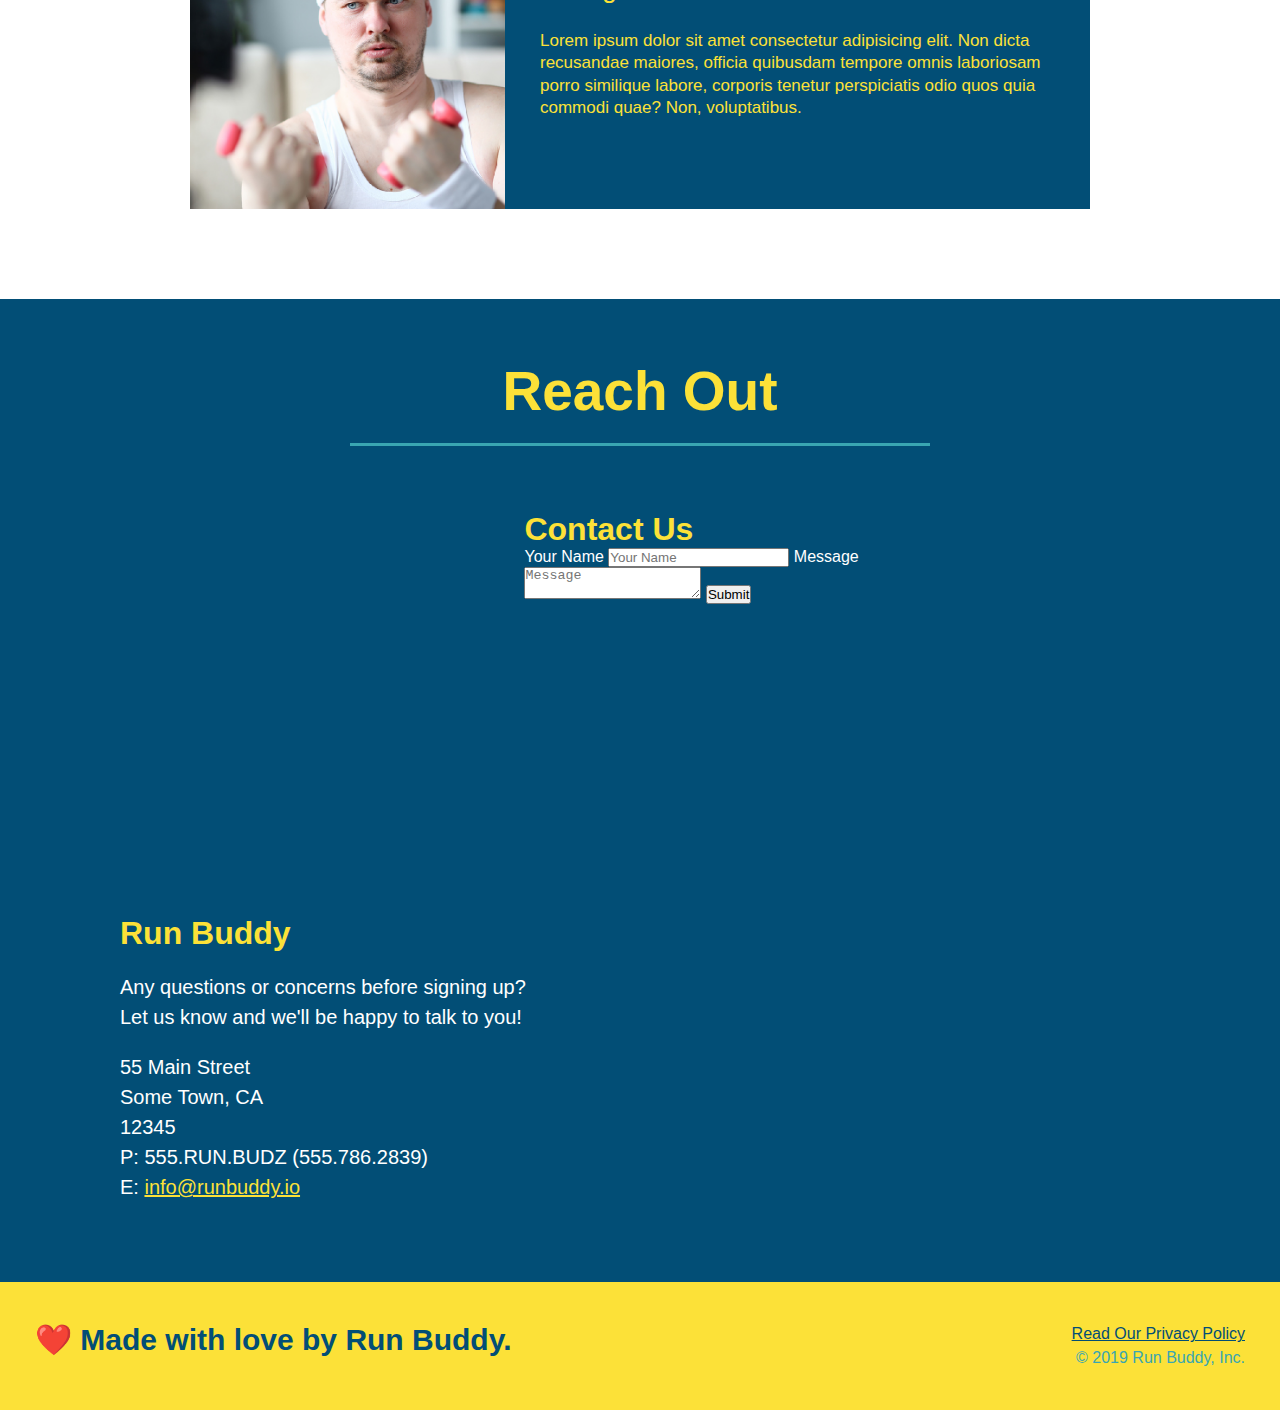
==== commit a75a36f8: "add flexbox to the steps" ====
--- a/index.html
+++ b/index.html
@@ -84,28 +84,57 @@
             <div class="flex-row">
                 <h2 class="section-title secondary-border">What You Do</h2>
             </div>
-            <div>
-                <img src="./assets/images/step-1.svg" alt="" />
-                <h3>Step 1: <span>Fill Out the Form Above.</span></h3>
-                <p>You're already here, so why not?</p>
-            </div>
-
-            <div>
-                <img src="./assets/images/step-2.svg" alt="" />
-                <h3>Step 2: <span>Consult with One of Our Trainers.</span></h3>
-                <p>Are you here to build muscle, lsoe weight, or just feel good?</p>
-            </div>
-
-            <div>
-                <img src="./assets/images/step-3.svg" alt="" />
-                <h3>Step 3: <span>Get Running.</span></h3>
-                <p>Hit the ground running (literally) once your trainer lays out your plan.</p>
-            </div>
-
-            <div>
-                <img src="./assets/images/step-4.svg" alt="" />
-                <h3>Step 4: <span>See Results.</span></h3>
-                <p>Bi-weekly checkins with your trainer will keep you focused.</p>
+
+            <div class="step">
+                <h3>Step 1.</h3>
+                <div class="step-info">
+                    <div class="step-img">
+                        <img src="./assets/images/step-1.svg" alt="" />
+                    </div>
+                    <div class="step-text">
+                        <h4>Fill Out the Form Above</h4>
+                        <p>You're already here, so why not?</p>
+                    </div>
+                </div>
+            </div>
+
+            <div class="step">
+                <h3>Step 2.</h3>
+                <div class="step-info">
+                    <div class="step-img">   
+                        <img src="./assets/images/step-2.svg" alt="" />
+                    </div>
+                    <div class="step-text">
+                        <h4>Consult with One of Our Trainers</h4>
+                        <p>Are you here to build muscle, lsoe weight, or just feel good?</p>
+                    </div>
+                </div>
+            </div>
+
+            <div class="step">
+                <h3>Step 3.</h3>
+                <div class="step-info">
+                    <div class="step-img">
+                        <img src="./assets/images/step-3.svg" alt="" />
+                    </div>
+                    <div class="step-text">
+                        <h4>Get Running</h4>
+                        <p>Hit the ground running (literally) once your trainer lays out your plan.</p>
+                    </div>
+                </div>
+            </div>
+
+            <div class="step">
+                <h3>Step 4.</h3>
+                <div class="step-info">
+                    <div class="step-img">
+                        <img src="./assets/images/step-4.svg" alt="" />
+                    </div>
+                    <div class="step-text">
+                        <h4>See Results</h4>
+                        <p>Bi-weekly checkins with your trainer will keep you focused.</p>
+                    </div>
+                </div>
             </div>
         </section>
         
--- a/assets/css/style.css
+++ b/assets/css/style.css
@@ -124,6 +124,25 @@
 }
 /* hero styling end *
 
+/* made to condense .steps h2 and .intro h2. also utility class */
+.section-title {
+    font-size: 55px;
+    color: #024e76;
+    border-bottom: 3px solid;
+    padding-bottom: 20px;
+    text-align: center;
+    margin: 0 auto 35px auto;
+    width: 50%;
+  }
+  
+  .primary-border {
+    border-color: #fce138;
+  }
+  
+  .secondary-border {
+    border-color: #39a6b2;
+  }
+
 /* what-we-do styling */
 .flex-row {
     display: flex;
@@ -143,50 +162,53 @@
     background: #fce138;
 }
 
-/* made to condense .steps h2 and .intro h2. also utility class */
-.section-title {
-    font-size: 55px;
-    color: #024e76;
-    border-bottom: 3px solid;
-    padding-bottom: 20px;
-    text-align: center;
-    margin: 0 auto 35px auto;
-    width: 50%;
-  }
-  
-  .primary-border {
-    border-color: #fce138;
-  }
-  
-  .secondary-border {
-    border-color: #39a6b2;
-  }
-
-  .steps div {
-      margin-bottom: 80px;
-  }
-
-  /* make images fit mockup size */
-  .steps img {
-      width: 15%;
-      margin: 10px 0;
-  }
-
-  .steps h3 {
-      color: #024e76;
-      font-size: 46px;
-      margin-top: 10px;
-  }
-
-  .steps p {
-      color: #39a6b2;
-      font-size: 23px;
-  }
-
-  /* change a chunk of text out of a larger chunk of text, in this case making it smaller */
-  .steps span {
-      font-size: 38px;
-  }
+.step {
+    margin: 50px auto;
+    padding-bottom: 50px;
+    width: 80%;
+    border-bottom: 1px solid #39a6b2;
+    display: flex;
+    flex-wrap: wrap;
+    align-items: center;
+    justify-content: space-between;
+}
+
+.step-info {
+    flex: 2 70%;
+    display: flex;
+    flex-wrap: wrap;
+    align-items: center;
+}
+
+.step-img {
+    flex: 1 12%;
+    margin-right: 20px;
+}
+
+.step-img img {
+    max-width: 100%;
+}
+
+.step-text {
+    flex: 12;
+}
+
+.step h3 {
+    color: #024e76;
+    font-size: 46px;
+    flex: 1 30%;
+}
+
+.step-text h4 {
+    font-size: 26px;
+    line-height: 1.5;
+    color: #024e76;
+}
+
+.step-text p {
+    color: #39a6b2;
+    font-size: 18px;
+}
 /* end what-we-do styling */
 
   /* style meet your trainers */
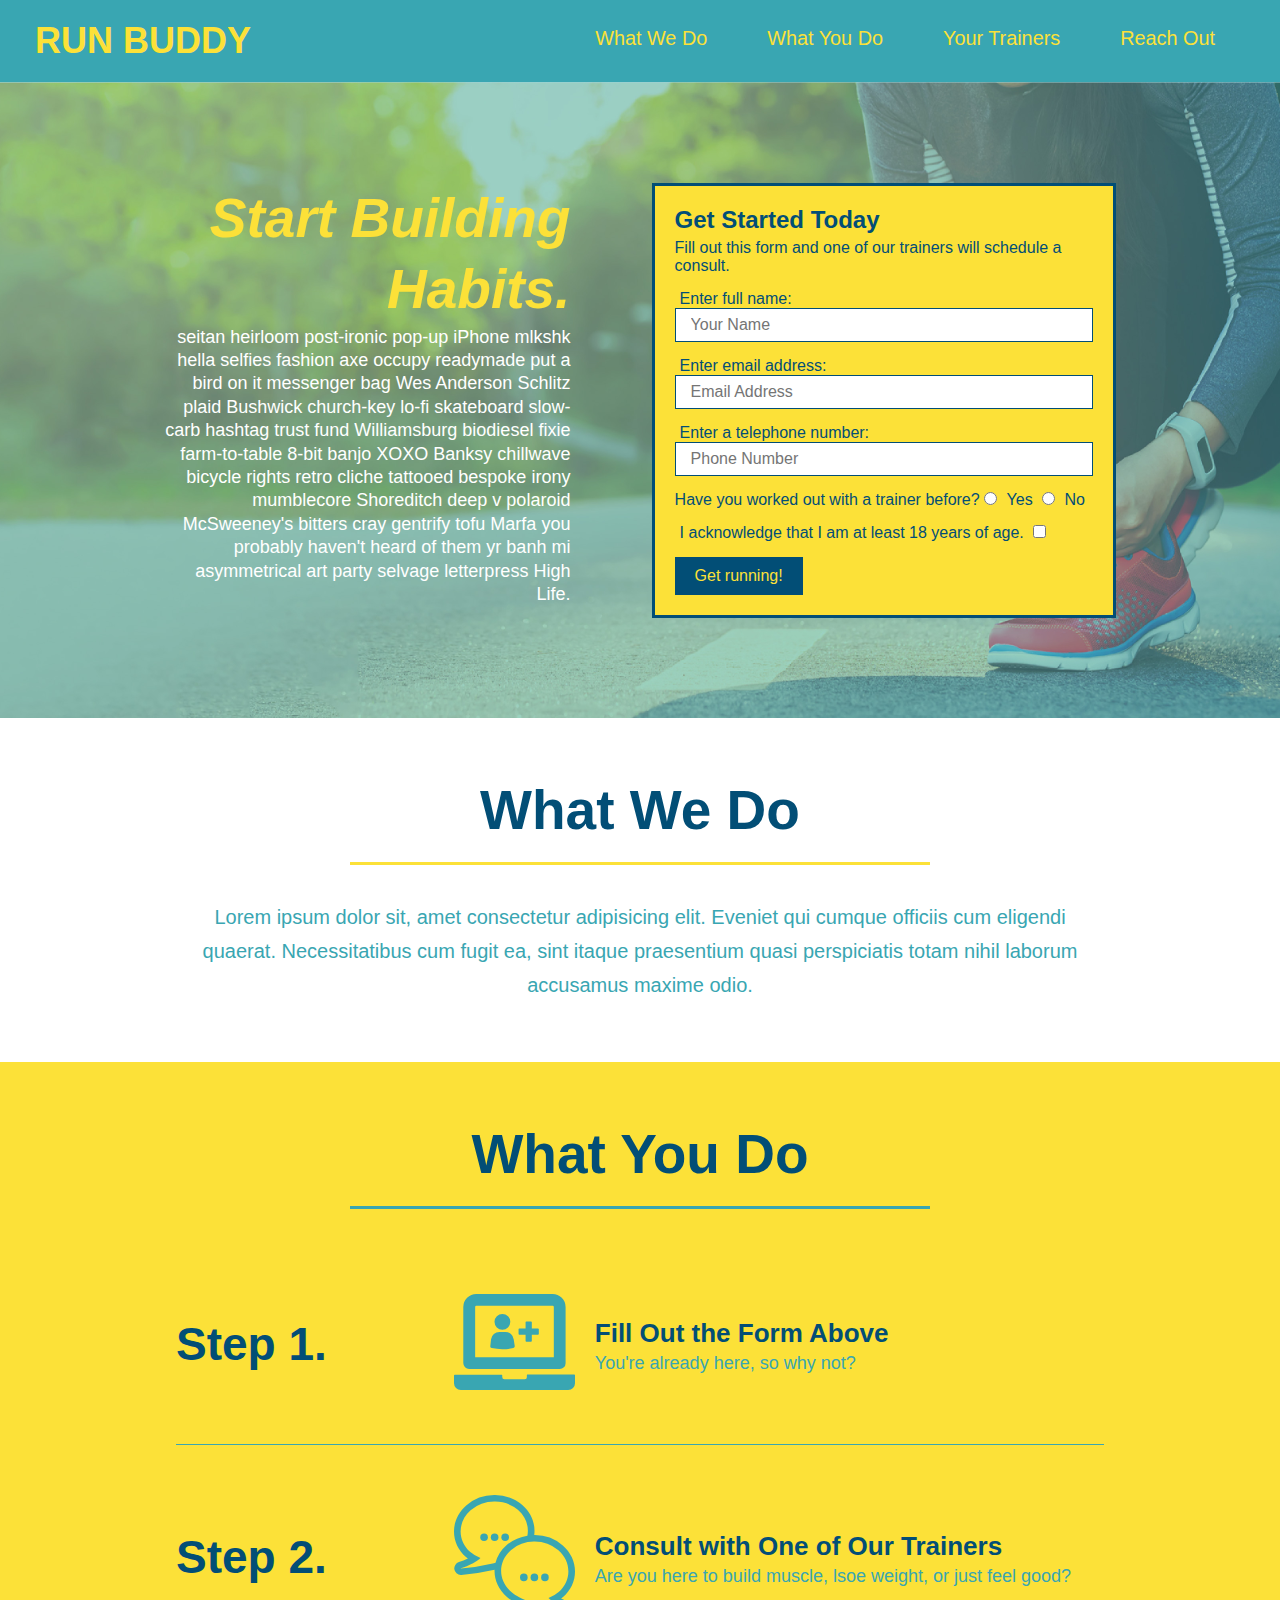
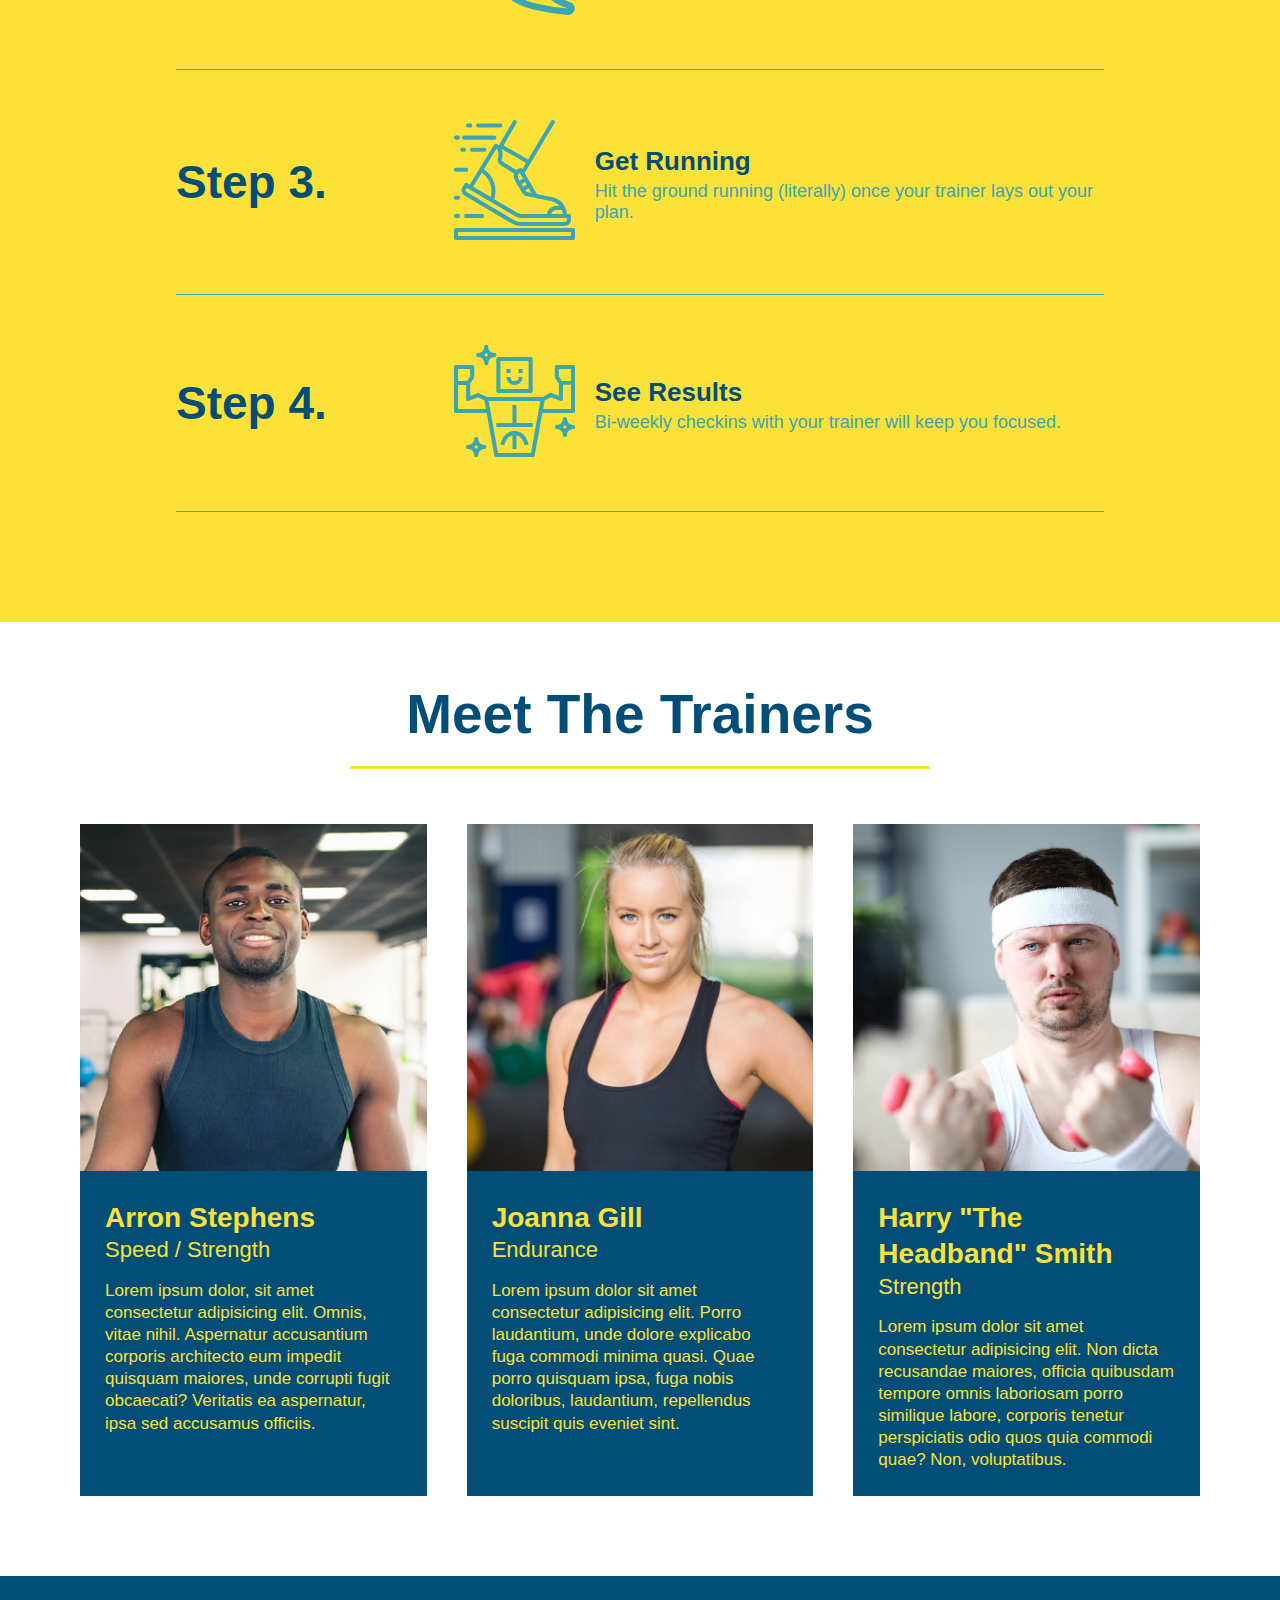
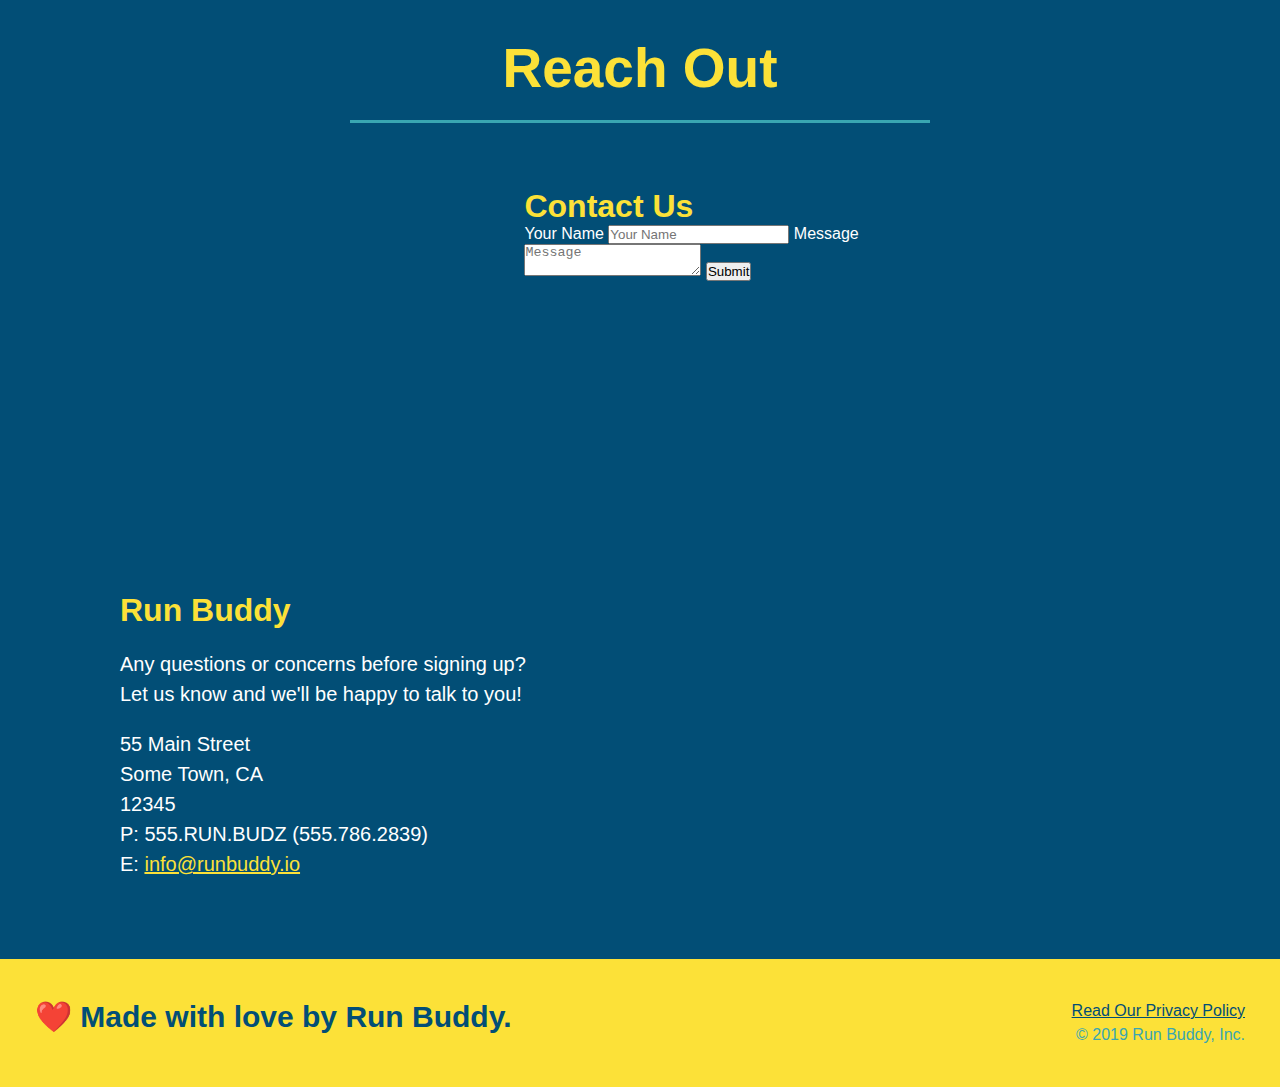
==== commit 4a5841ab: "add flexbox to the trainers" ====
--- a/index.html
+++ b/index.html
@@ -139,16 +139,18 @@
         </section>
         
         <!-- "meet the trainers" section -->
-        <section id="your-trainers" class="trainers">
+        <section id="your-trainers">
             <div class="flex-row">
                 <h2 class="section-title primary-border">Meet The Trainers</h2>
             </div>
+
             <!-- first trainer bio, contained in its own article -->
+            <div class="trainers">
             <article class="trainer"> 
                 <img src="./assets/images/trainer-1.jpg" alt="Arron Stephens in his workout clothes, ready to pump iron" />
-                <div class="trainer-bio text-left">
-                    <h3>Arron Stephens</h3>
-                    <h4>Speed / Strength</h4>
+                <div class="trainer-bio">
+                    <h3 class="trainer-name">Arron Stephens</h3>
+                    <h4 class="trainer-role">Speed / Strength</h4>
                     <p>Lorem ipsum dolor, sit amet consectetur adipisicing elit. Omnis, vitae nihil. Aspernatur accusantium corporis architecto eum impedit quisquam maiores, unde corrupti fugit obcaecati? Veritatis ea aspernatur, ipsa sed accusamus officiis.
                     </p>
                 </div>
@@ -156,25 +158,26 @@
 
             <!-- second trainer bio -->
             <article class="trainer">
-                <div class="trainer-bio text-right">
-                    <h3>Joanna Gill</h3>
-                    <h4>Endurance</h4>
+                <img src="./assets/images/trainer-2.jpg" alt="Joanna Gill cooling off after a workout" />
+                <div class="trainer-bio">
+                    <h3 class="trainer-name">Joanna Gill</h3>
+                    <h4 class="trainer-role">Endurance</h4>
                     <p>Lorem ipsum dolor sit amet consectetur adipisicing elit. Porro laudantium, unde dolore explicabo fuga commodi minima quasi. Quae porro quisquam ipsa, fuga nobis doloribus, laudantium, repellendus suscipit quis eveniet sint.
                     </p>
                 </div>
-                <img src="./assets/images/trainer-2.jpg" alt="Joanna Gill cooling off after a workout" />
             </article>
 
             <!-- third trainer bio -->
             <article class="trainer">
                 <img src="./assets/images/trainer-3.jpg" alt="Harry Smith wearing a headband and lifting comically small pink weights" />
-                <div class="trainer-bio text-left">
-                    <h3>Harry "The Headband" Smith</h3>
-                    <h4>Strength</h4>
+                <div class="trainer-bio">
+                    <h3 class="trainer-name">Harry "The Headband" Smith</h3>
+                    <h4 class="trainer-role">Strength</h4>
                     <p>Lorem ipsum dolor sit amet consectetur adipisicing elit. Non dicta recusandae maiores, officia quibusdam tempore omnis laboriosam porro similique labore, corporis tenetur perspiciatis odio quos quia commodi quae? Non, voluptatibus.
                     </p>
                 </div>
             </article>
+            </div>
         </section>
 
         <!-- "reach out" section -->
--- a/assets/css/style.css
+++ b/assets/css/style.css
@@ -213,41 +213,41 @@
 
   /* style meet your trainers */
   .trainers {
+    width: 100%;
+    margin: 0 auto;
+    display: flex;
+    flex-wrap: wrap;
+    justify-content: space-around;
   }
 
   .trainer {
-      width: 900px;
-      margin: 0 auto 30px auto;
+      margin: 20px;
       background: #024e76;
       color: #fce138;
-      overflow: auto;
+      flex: 1;
   }
 
   .trainer img {
-      width: 35%;
-      float: left;
+      width: 100%;
   }
 
   .trainer-bio {
-      padding: 35px;
-      float: left;
-      width: 65%;
+      padding: 25px;
+      line-height: 1.3;
   }
   
   .trainer-bio h3 {
-      font-size: 32px;
-      margin-bottom: 8px;
+      font-size: 28px;
   }
 
   .trainer-bio h4 {
       font-weight: lighter;
-      font-size: 26px;
-      margin-bottom: 25px;
+      font-size: 22px;
+      margin-bottom: 15px;
   }
 
   .trainer-bio p {
       font-size: 17px;
-      line-height: 1.3;
   }
 /* utility classes like primary-border */
   .text-left {
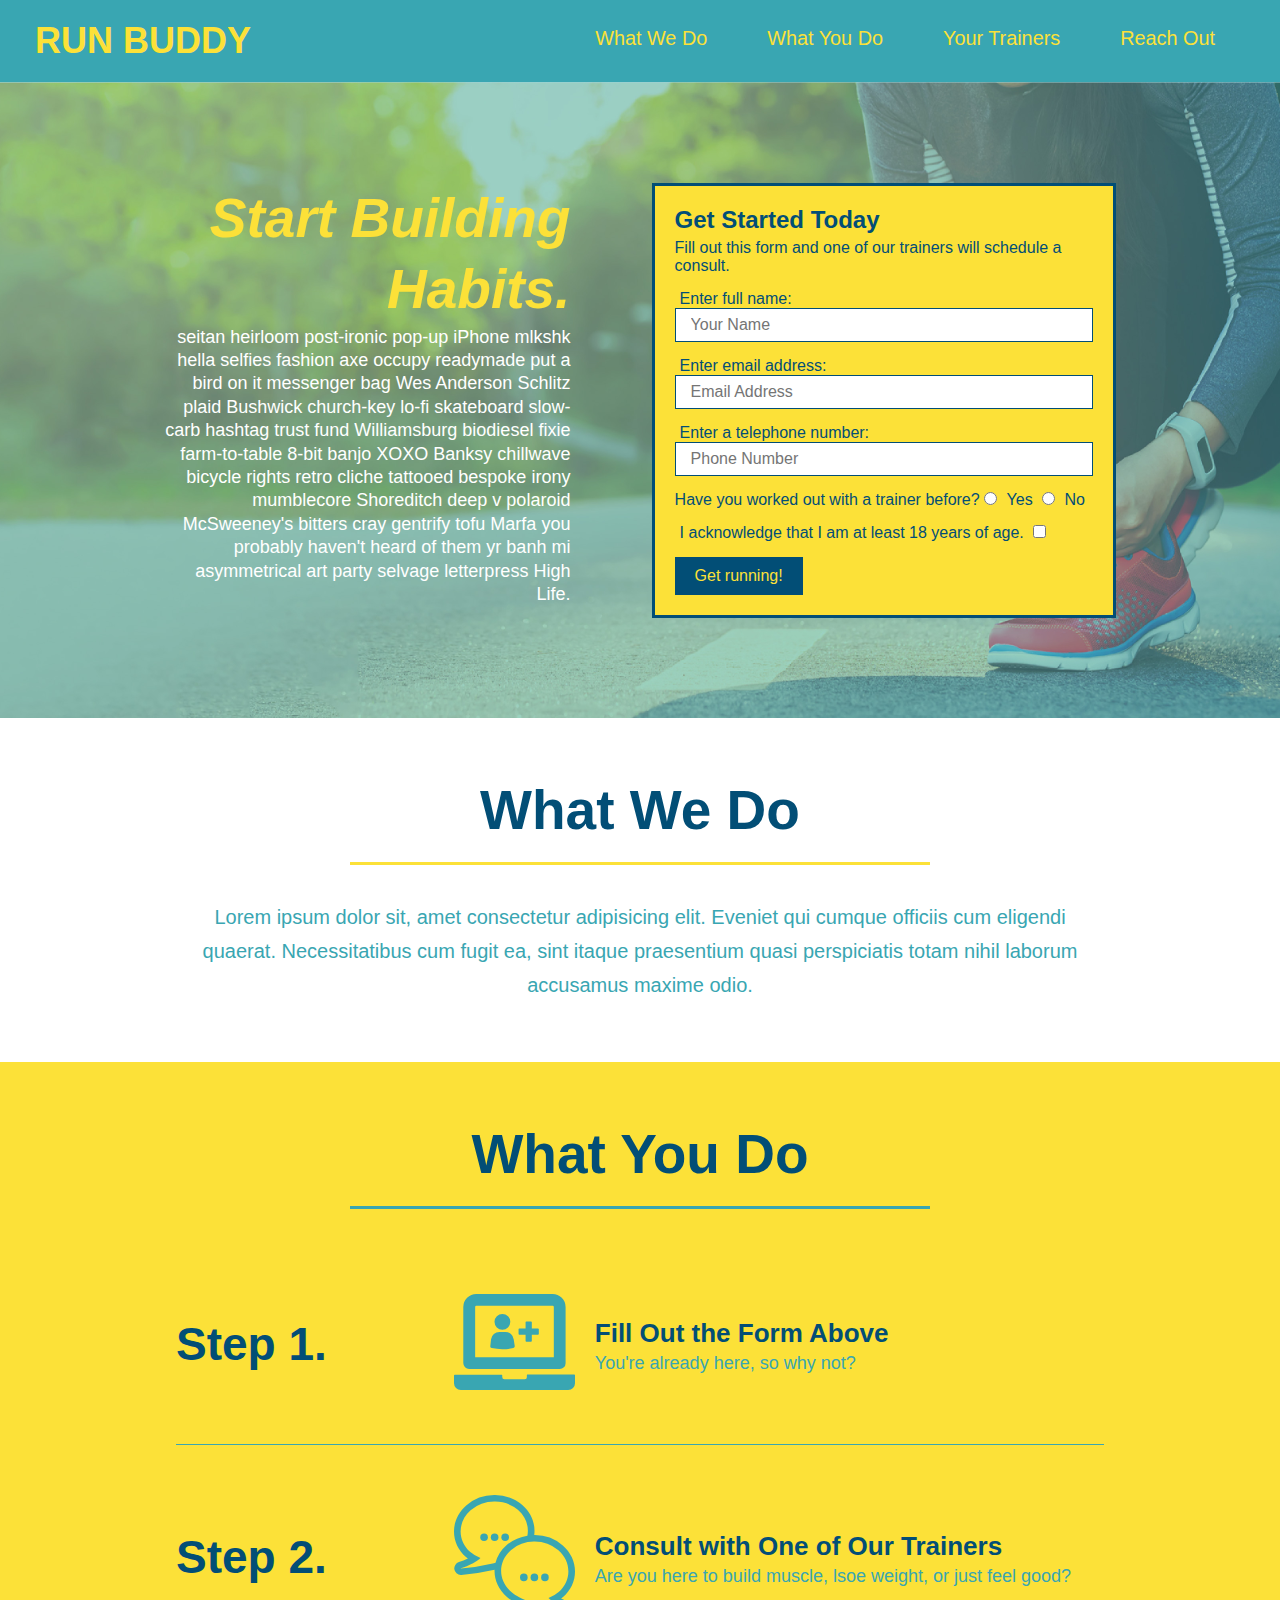
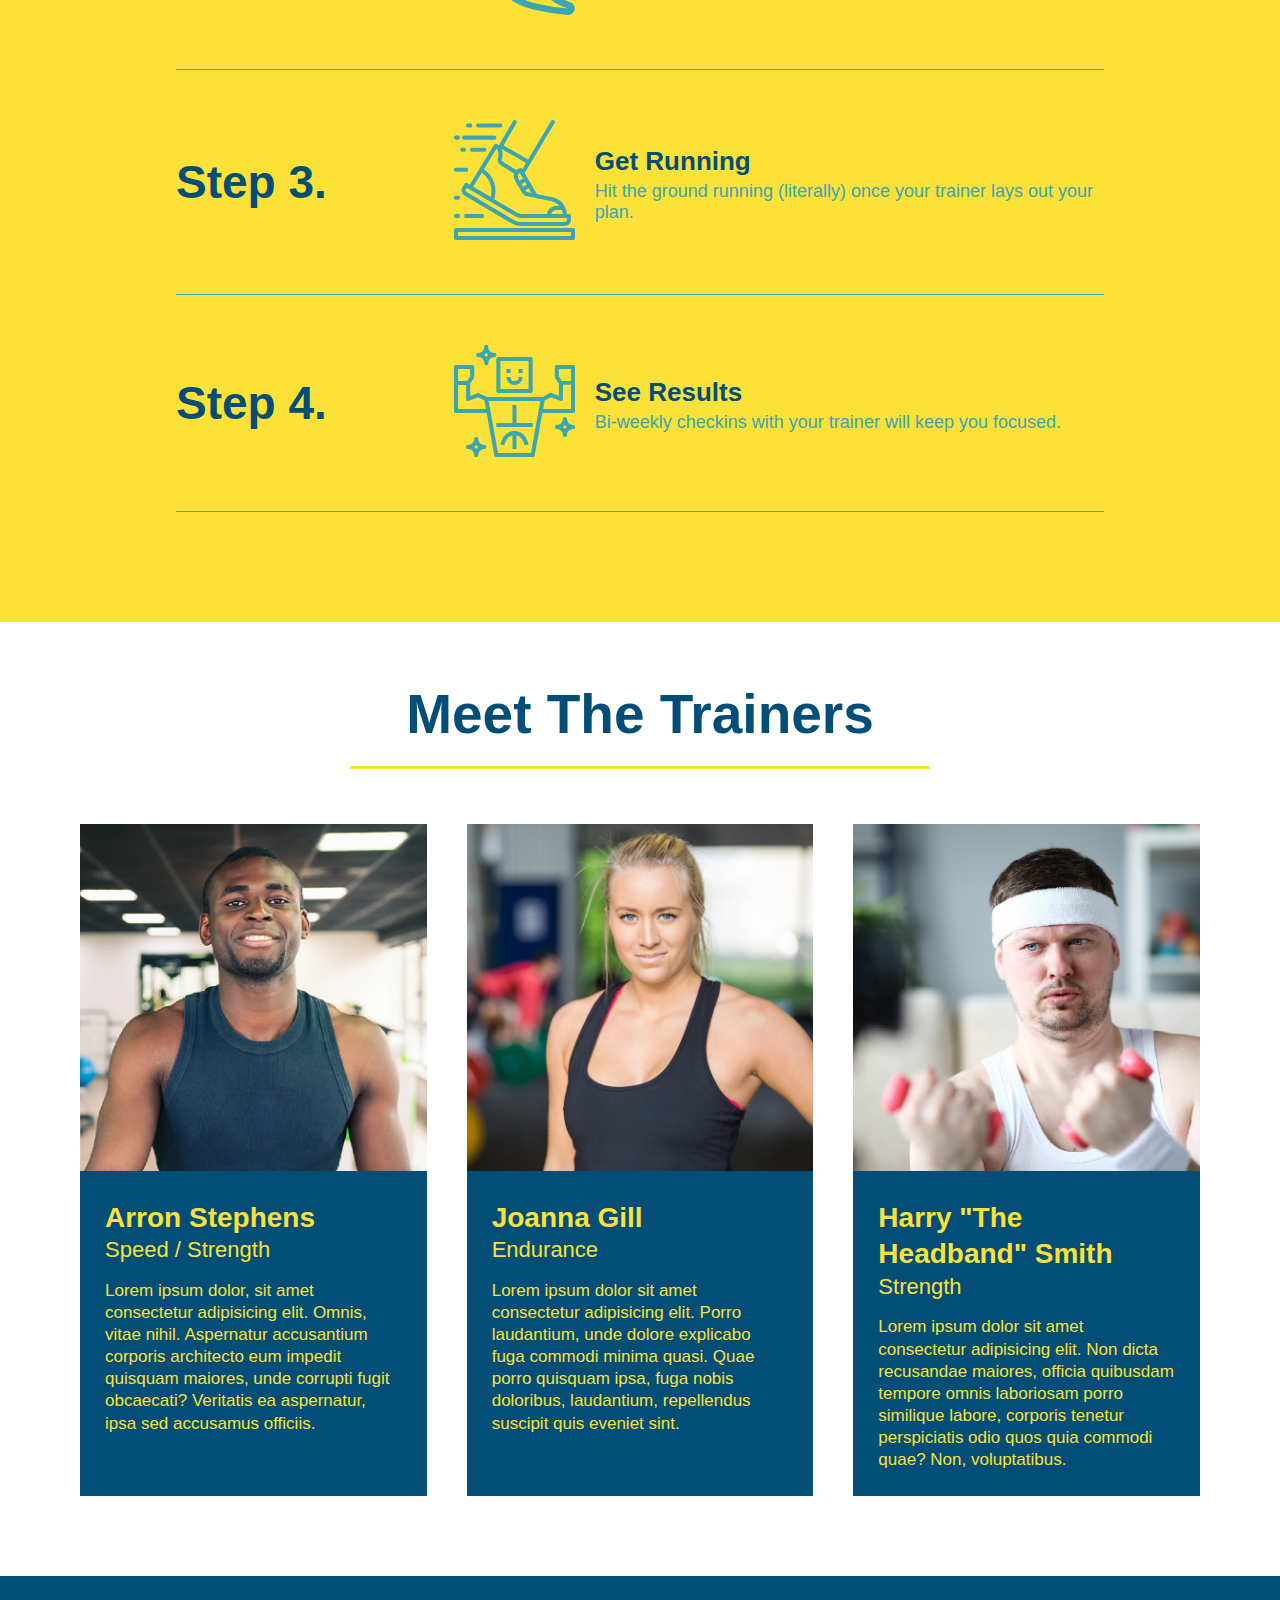
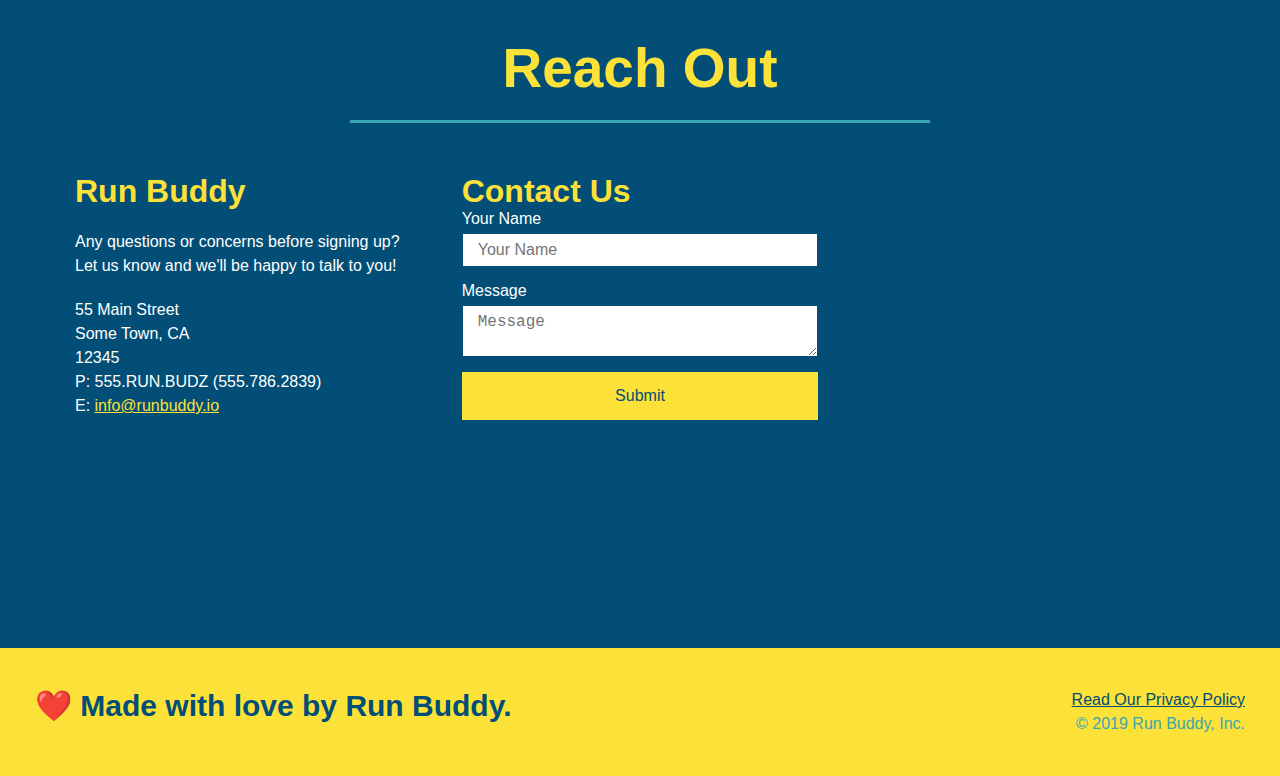
==== commit a2445e03: "add flexbox to reach out" ====
--- a/index.html
+++ b/index.html
@@ -185,13 +185,25 @@
             <div class="flex-row">
                 <h2 class="section-title secondary-border">Reach Out</h2>
             </div>
-            <!-- map container -->
+            <!-- container -->
             <div class="contact-info">
-                <iframe src="https://www.google.com/maps/embed?pb=!1m18!1m12!1m3!1d3505.701392268631!2d-81.32564838460289!3d28.51863049597708!2m3!1f0!2f0!3f0!3m2!1i1024!2i768!4f13.1!3m3!1m2!1s0x88e764c3f881d89d%3A0x4aad913761f07824!2s5067%20Fayann%20St%2C%20Orlando%2C%20FL%2032812!5e0!3m2!1sen!2sus!4v1619224674696!5m2!1sen!2sus" 
-                style="border:0;" 
-                allowfullscreen="" 
-                loading="lazy">
-                </iframe>
+                <div>
+                    <h3>Run Buddy</h3>
+                    <p>
+                        Any questions or concerns before signing up?
+                        <br />
+                        Let us know and we'll be happy to talk to you!
+                    </p>
+
+                    <address>
+                        55 Main Street <br/>
+                        Some Town, CA <br/>
+                        12345 <br/>
+                        P: 555.RUN.BUDZ (555.786.2839) <br/>
+                        E: <a href="mailto:info@runbuddy.io">info@runbuddy.io</a>
+                    </address>
+                </div>
+
                 <!-- contact form feature -->
                 <div class="contact-form">
                     <h3>Contact Us</h3>
@@ -205,23 +217,12 @@
                        <button type="submit">Submit</button>
                       </form>
                   </div>
-                  <!-- end contact form feature -->
-                <!-- heading and text container -->
-                <div>
-                    <h3>Run Buddy</h3>
-                    <p>
-                        Any questions or concerns before signing up?
-                        <br />
-                        Let us know and we'll be happy to talk to you!
-                    </p>
-                    <address>
-                        55 Main Street <br/>
-                        Some Town, CA <br/>
-                        12345 <br/>
-                        P: 555.RUN.BUDZ (555.786.2839) <br/>
-                        E: <a href="mailto:info@runbuddy.io">info@runbuddy.io</a>
-                    </address>
-                </div>
+
+                  <iframe src="https://www.google.com/maps/embed?pb=!1m18!1m12!1m3!1d3505.701392268631!2d-81.32564838460289!3d28.51863049597708!2m3!1f0!2f0!3f0!3m2!1i1024!2i768!4f13.1!3m3!1m2!1s0x88e764c3f881d89d%3A0x4aad913761f07824!2s5067%20Fayann%20St%2C%20Orlando%2C%20FL%2032812!5e0!3m2!1sen!2sus!4v1619224674696!5m2!1sen!2sus" 
+                  style="border:0;" 
+                  allowfullscreen="" 
+                  loading="lazy">
+                  </iframe>
             </div>
         </section>
 
--- a/assets/css/style.css
+++ b/assets/css/style.css
@@ -268,17 +268,22 @@
       color: #fce138;  /* overrides section-title color */
   } 
 
+  .contact-info > * {
+    flex: 1;
+    margin: 15px;
+  }
+
+  .contact-info {
+      display: flex;
+      justify-content: space-between;
+      flex-wrap: wrap;
+  }
+  
   .contact-info iframe {
-      width: 400px;
       height: 400px;
   }
 
   .contact-info div {
-      width: 410px;
-      display: inline-block;
-      vertical-align: top;
-      text-align: left;
-      margin: 30px 0 0 60px;
       color: #FFFFFF;
   }
 
@@ -287,17 +292,37 @@
       font-size: 32px;
   }
 
-  .contact-info p, .contact-info address {
-       margin: 20px 0;
-       line-height: 1.5;
-       font-style: normal;
-       font-size: 20px;
-  }
-
   .contact-info a {
       color: #fce138;
   }
 
+  .contact-info p, .contact-info address {
+    margin: 20px 0;
+    line-height: 1.5;
+    font-style: normal;
+    font-size: 16px;
+}
+
+.contact-form input, .contact-form textarea {
+    border: 1px solid #024e76;
+    display: block;
+    padding: 7px 15px;
+    font-size: 16px;
+    color: #024e76;
+    width: 100%;
+    margin-bottom: 15px;
+    margin-top: 5px;
+}
+
+.contact-form button {
+    width: 100%;
+    border: none;
+    background: #fce138;
+    color: #024e76;
+    text-align: center;
+    padding: 15px 0;
+    font-size: 16px;
+}
 /*styling the footer*/
 footer {
     display: flex;
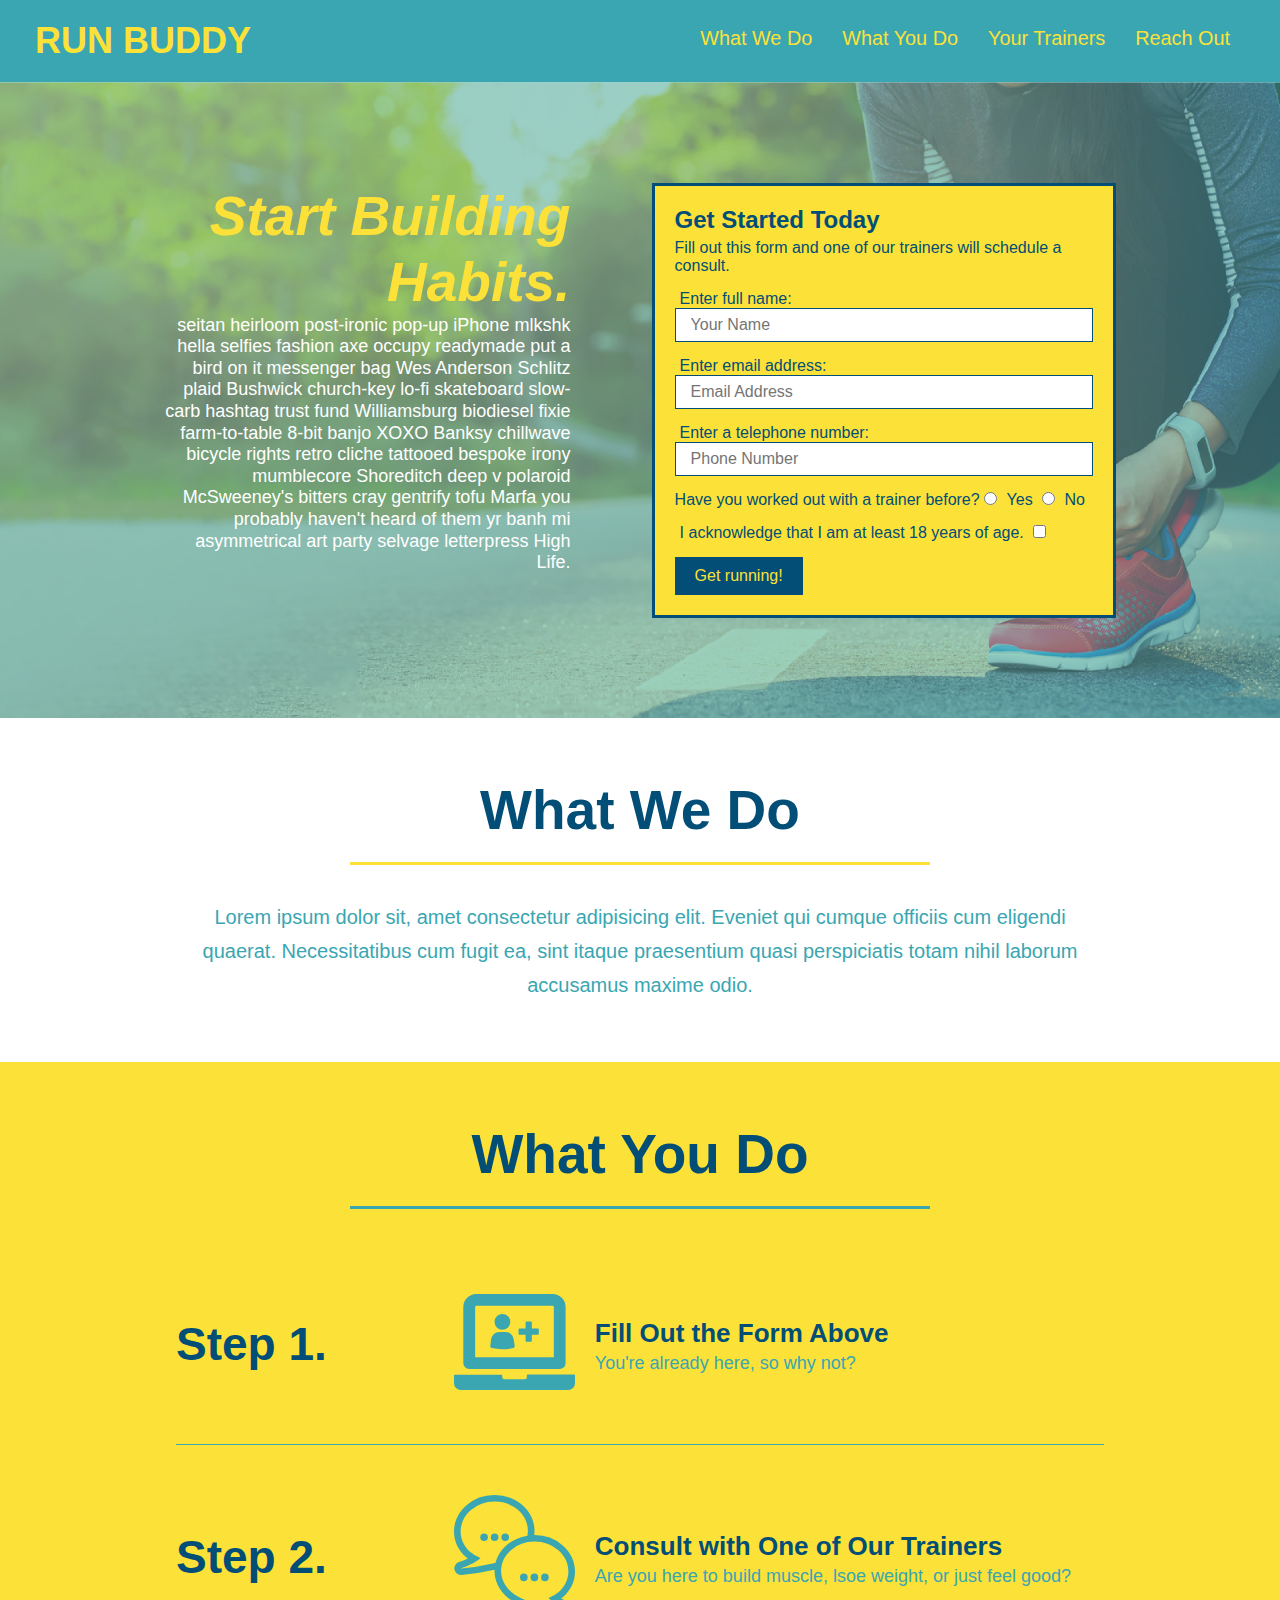
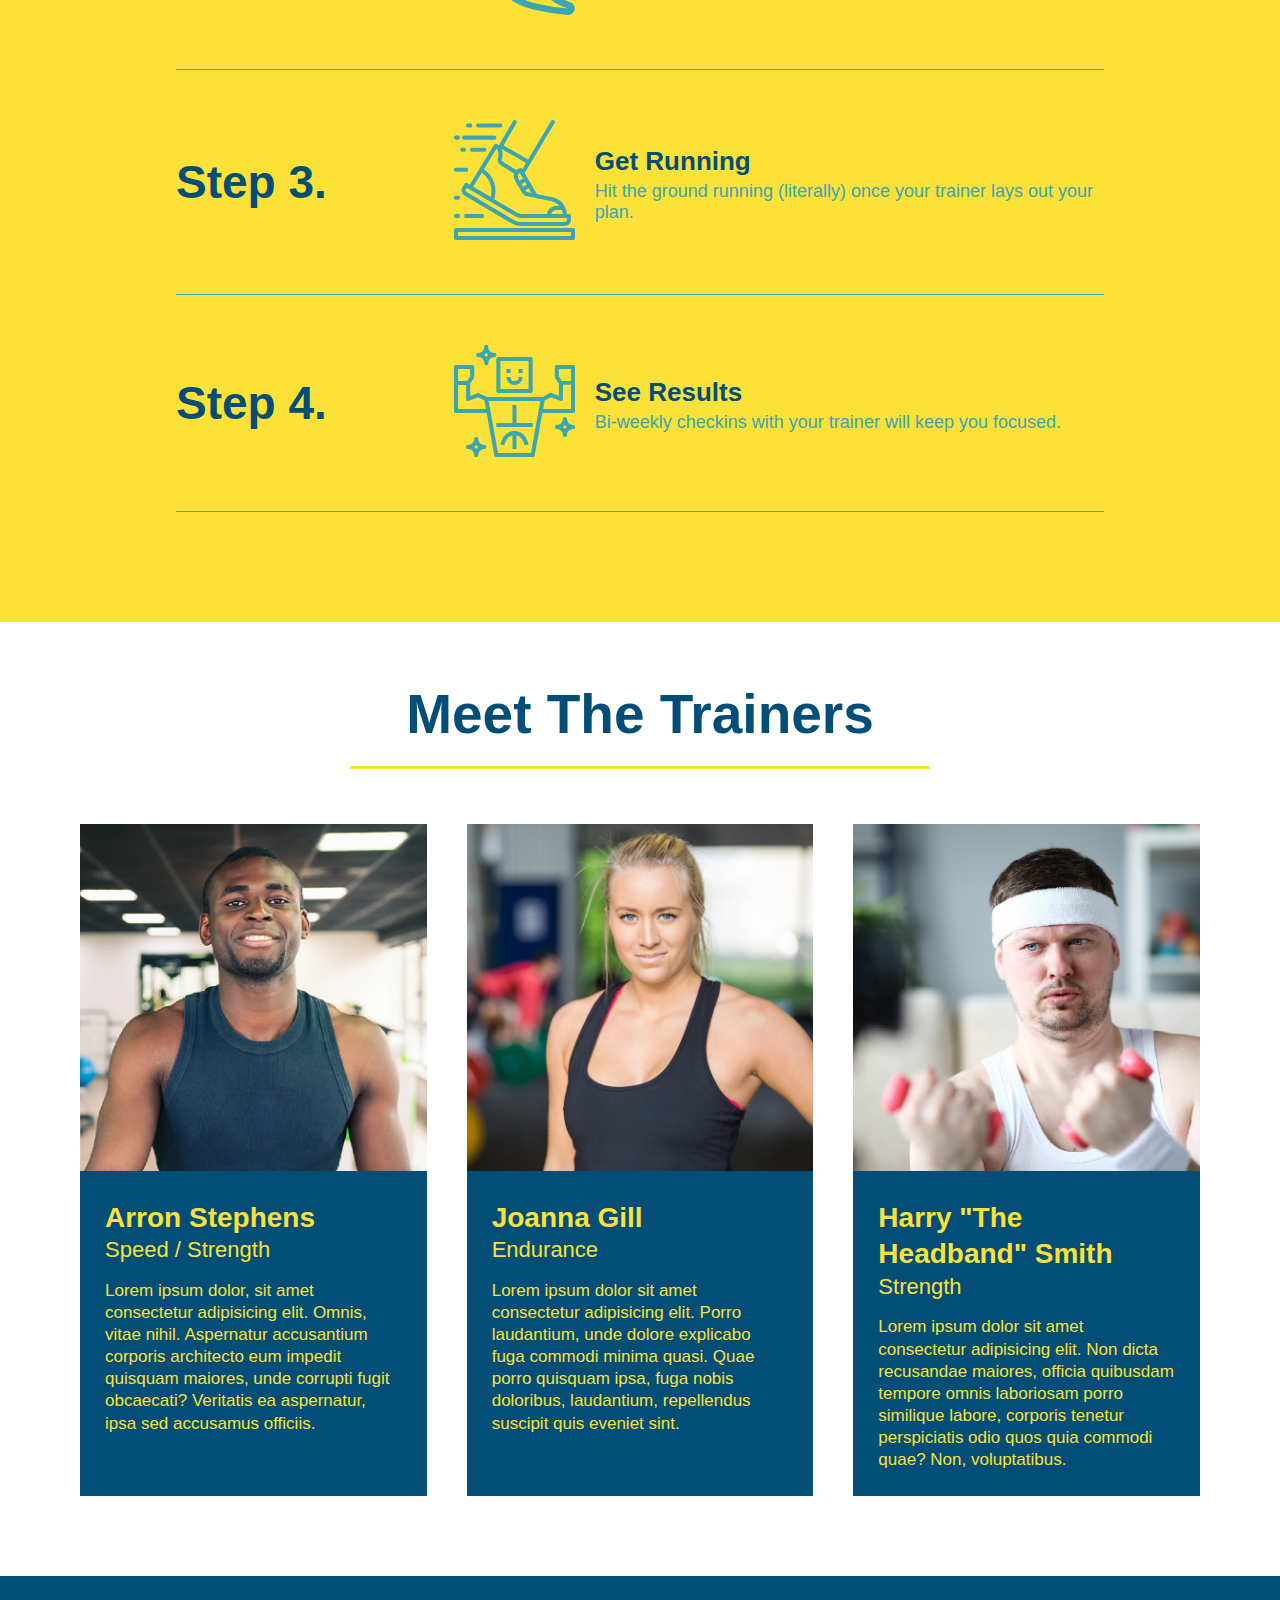
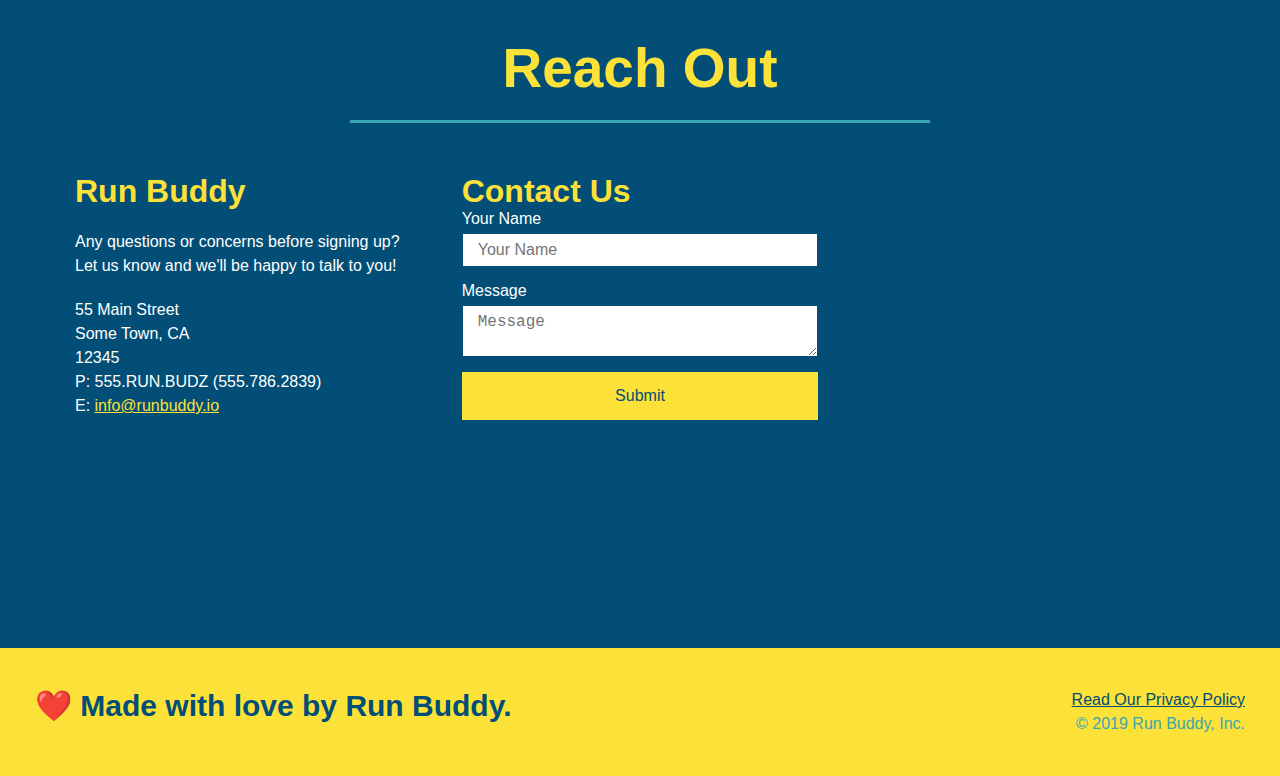
==== commit c2cdfee8: "add media queries to style.css" ====
--- a/index.html
+++ b/index.html
@@ -3,6 +3,7 @@
 
     <head>
         <meta charset="UTF-8" />
+        <meta name="viewport" content="width=device-width, initial-scale=1.0" />
         <link rel="stylesheet" href="./assets/css/style.css" />
         <title>Run Buddy</title>
     </head>
--- a/assets/css/style.css
+++ b/assets/css/style.css
@@ -48,7 +48,7 @@
 }
 
 header nav ul li a {
-    margin: 0 30px;
+    padding: 10px 15px;
     font-weight: lighter;
     font-size: 1.55vw;
 }
@@ -62,6 +62,7 @@
     display: flex;
     justify-content: center;
     flex-wrap: wrap;
+    align-items: flex-start;
 }
 
 /* flexbox hero section */
@@ -71,7 +72,7 @@
     margin: 3.5%;
     color: #fff;
     font-size: 18px;
-    line-height: 1.3;
+    line-height: 1.2;
 }
 
 .hero-cta h2 {
@@ -347,4 +348,25 @@
 
 footer a {
     color: #024e76;
+}
+
+/* MEDIA QUERY FOR SMALLER DESKTOP SCREENS AND SMALLER */
+@media screen and (max-width: 980px) {
+    header h1 a {
+    
+    }
+  }
+  
+  /* MEDIA QUERY FOR TABLETS AND SMALLER */
+  @media screen and (max-width: 768px) {
+    header h1 {
+    
+    }
+  }
+  
+  /* MEDIA QUERY FOR MOBILE PHONES AND SMALLER */
+  @media screen and (max-width: 575px) {
+    header h1 {
+      
+    }
 }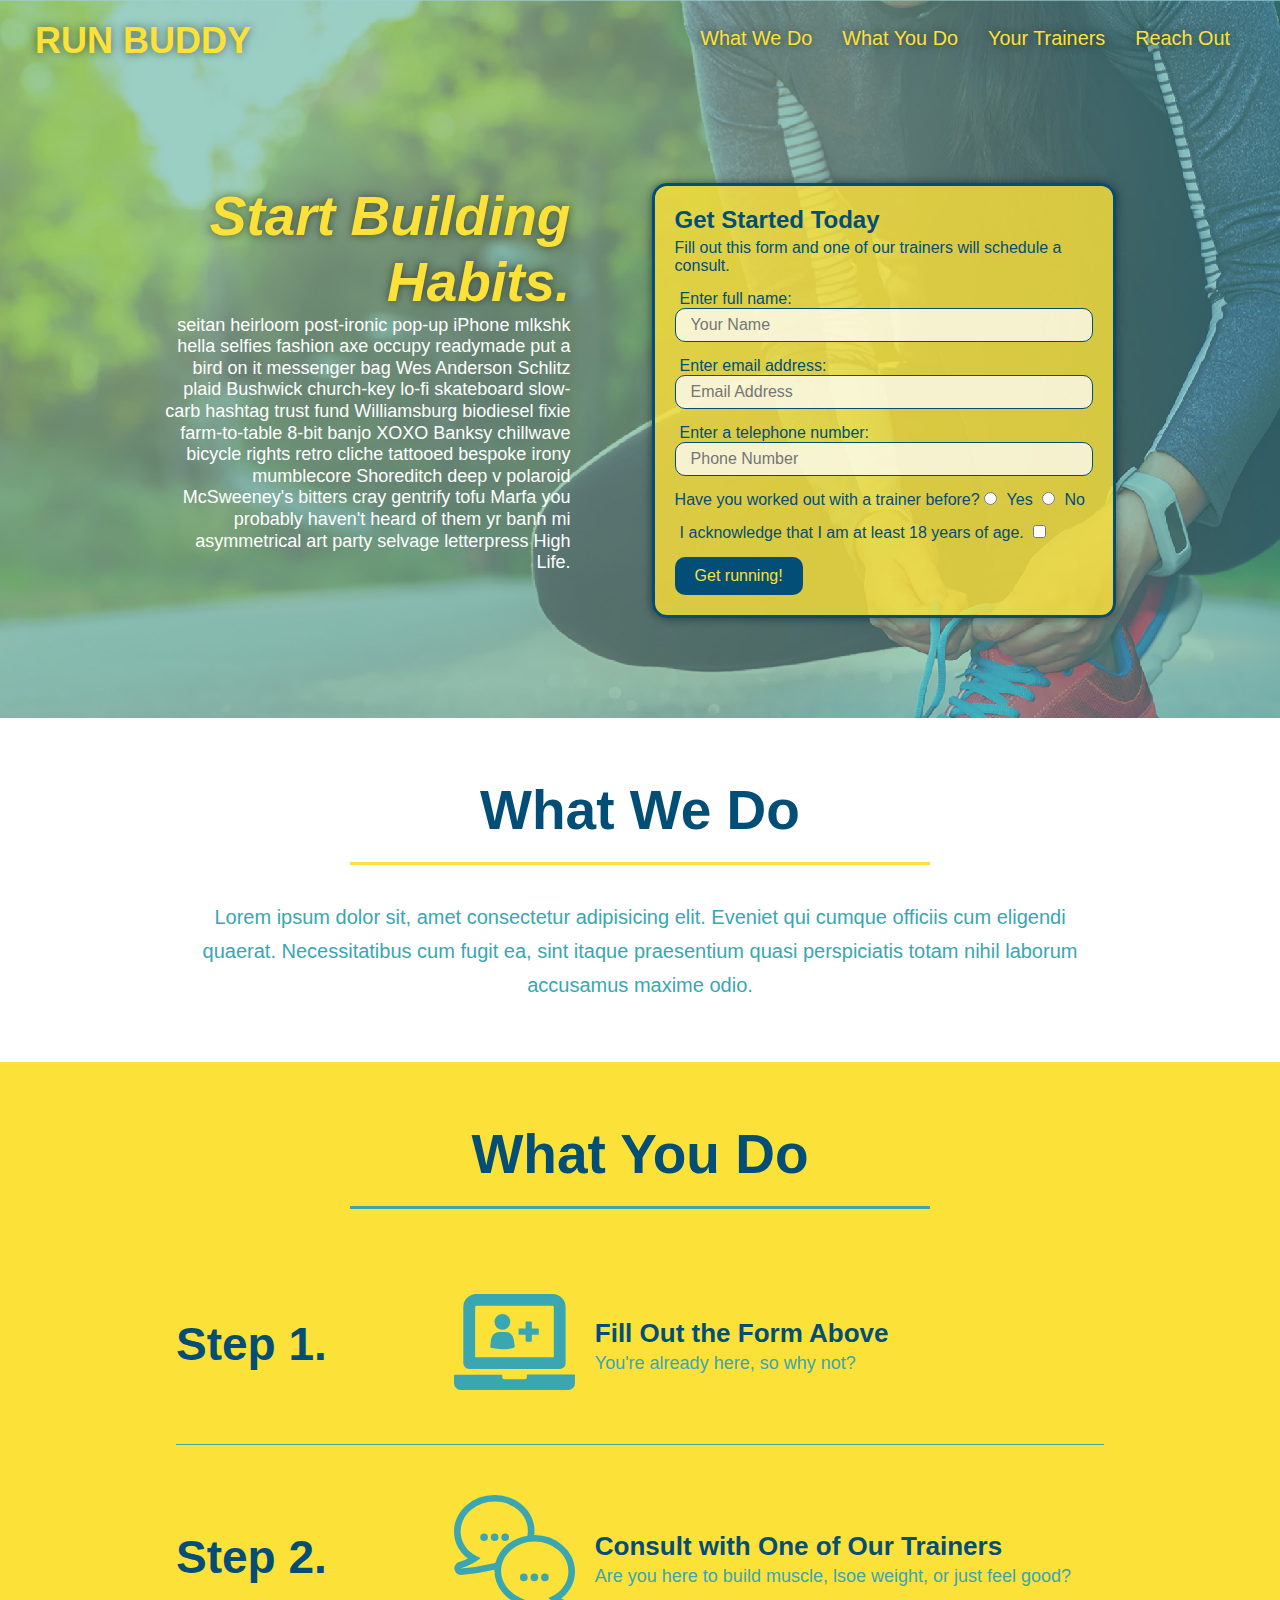
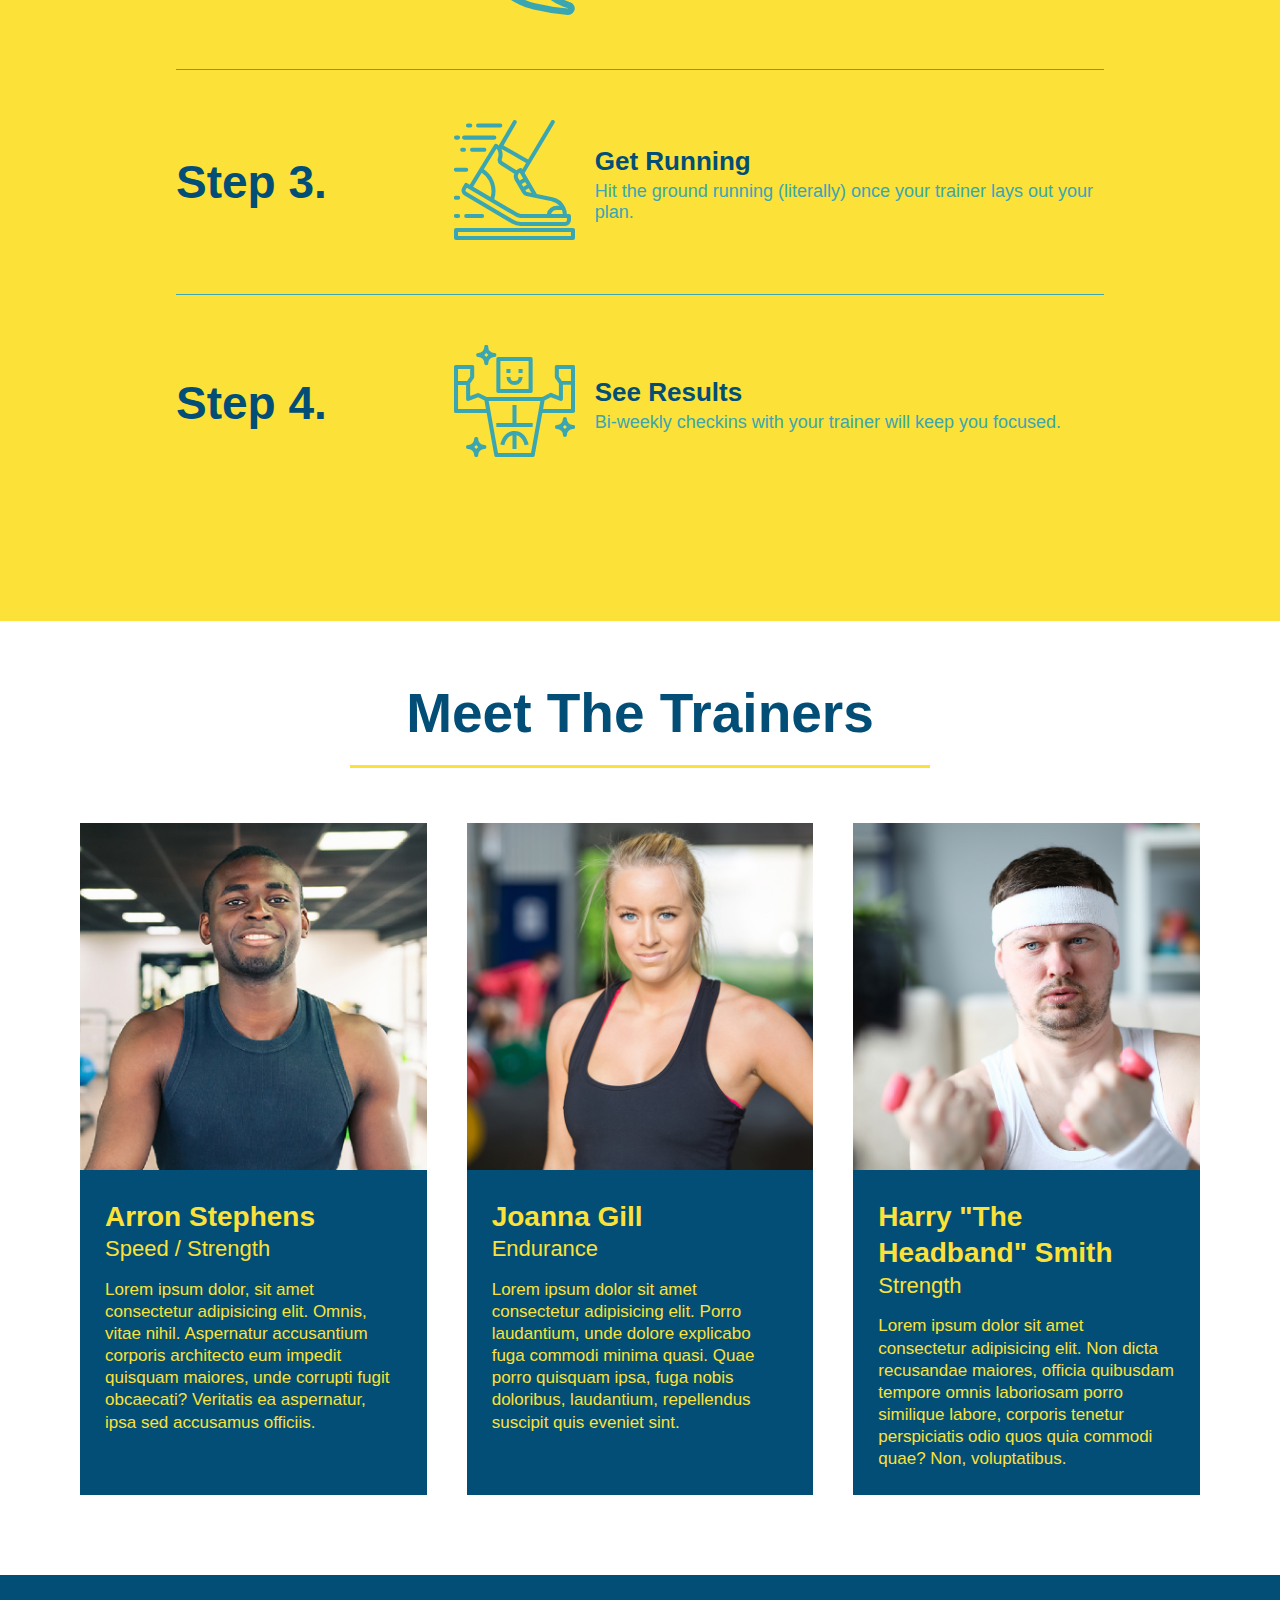
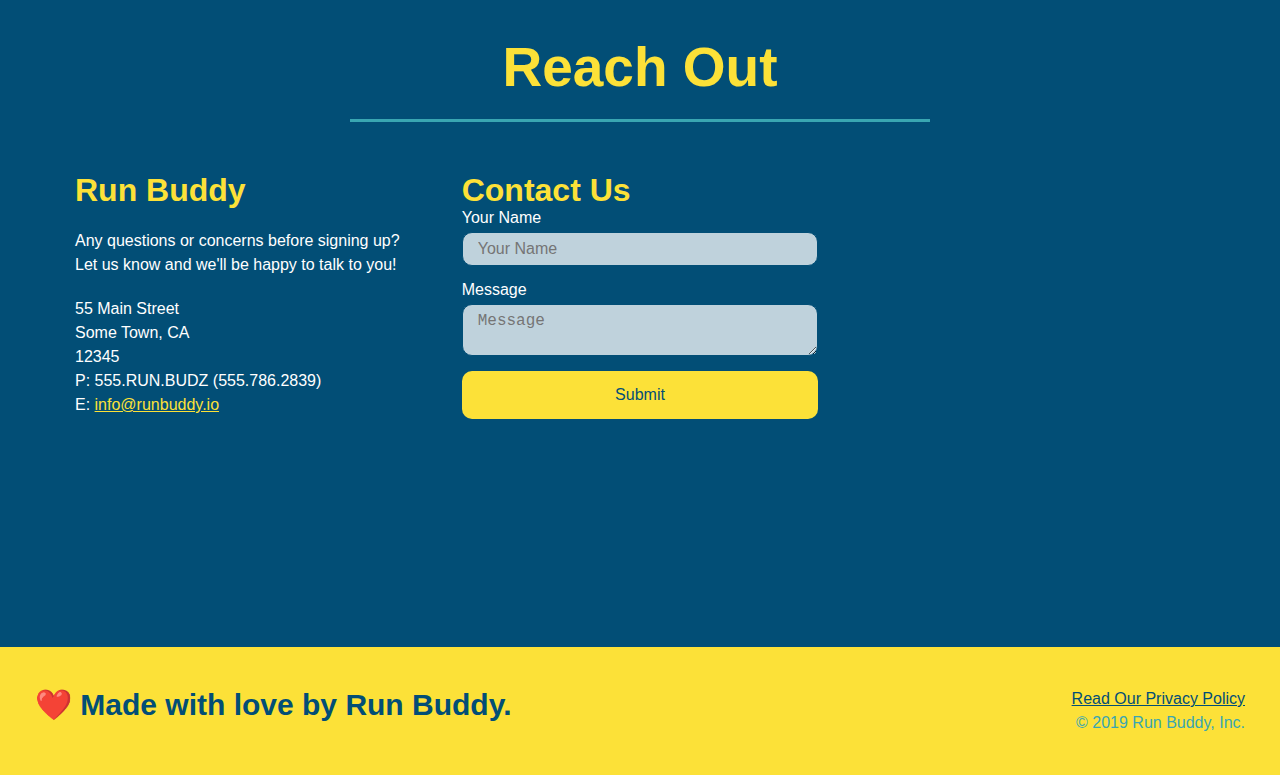
==== commit 846a3754: "add pseudo class effects to home page" ====
--- a/index.html
+++ b/index.html
@@ -209,21 +209,21 @@
                 <div class="contact-form">
                     <h3>Contact Us</h3>
                     <form>
-                       <label for="contact-name">Your Name</label>
-                       <input type="text" id="contact-name" placeholder="Your Name" />
-                  
-                       <label for="contact-message">Message</label>
-                       <textarea id="contact-message" placeholder="Message"></textarea>
-                  
-                       <button type="submit">Submit</button>
-                      </form>
-                  </div>
-
-                  <iframe src="https://www.google.com/maps/embed?pb=!1m18!1m12!1m3!1d3505.701392268631!2d-81.32564838460289!3d28.51863049597708!2m3!1f0!2f0!3f0!3m2!1i1024!2i768!4f13.1!3m3!1m2!1s0x88e764c3f881d89d%3A0x4aad913761f07824!2s5067%20Fayann%20St%2C%20Orlando%2C%20FL%2032812!5e0!3m2!1sen!2sus!4v1619224674696!5m2!1sen!2sus" 
-                  style="border:0;" 
-                  allowfullscreen="" 
-                  loading="lazy">
-                  </iframe>
+                    <label for="contact-name">Your Name</label>
+                    <input type="text" id="contact-name" placeholder="Your Name" />
+
+                    <label for="contact-message">Message</label>
+                    <textarea id="contact-message" placeholder="Message"></textarea>
+
+                    <button type="submit">Submit</button>
+                    </form>
+                </div>
+
+                <iframe src="https://www.google.com/maps/embed?pb=!1m18!1m12!1m3!1d3505.701392268631!2d-81.32564838460289!3d28.51863049597708!2m3!1f0!2f0!3f0!3m2!1i1024!2i768!4f13.1!3m3!1m2!1s0x88e764c3f881d89d%3A0x4aad913761f07824!2s5067%20Fayann%20St%2C%20Orlando%2C%20FL%2032812!5e0!3m2!1sen!2sus!4v1619224674696!5m2!1sen!2sus" 
+                style="border:0;" 
+                allowfullscreen="" 
+                loading="lazy">
+                </iframe>
             </div>
         </section>
 
--- a/assets/css/style.css
+++ b/assets/css/style.css
@@ -20,6 +20,14 @@
     display: flex; /*default keeps everything on horizontal line*/
     justify-content: space-between;
     flex-wrap: wrap;
+    position: -webkit-sticky;
+    position: sticky;
+    top: 0;
+    background-image: url("../images/hero-bg.jpg");
+    background-size: cover;
+    background-position: center;
+    background-attachment: fixed;
+    background-position: 80%;
 }
 
 header h1 {
@@ -27,6 +35,7 @@
     font-size: 36px;
     color: #fce138;
     margin: 0;
+    text-shadow: 0 0 10px rgba(0, 0, 0, 0.5);
 }
 
 header a{
@@ -51,6 +60,7 @@
     padding: 10px 15px;
     font-weight: lighter;
     font-size: 1.55vw;
+    text-shadow: 0 0 10px rgba(0, 0, 0, 0.5);
 }
 /* end header styling */
 
@@ -63,6 +73,8 @@
     justify-content: center;
     flex-wrap: wrap;
     align-items: flex-start;
+    background-attachment: fixed; /* to put in same place as header */
+    background-position: 80%;
 }
 
 /* flexbox hero section */
@@ -79,16 +91,19 @@
     font-style: italic;
     font-size: 55px;
     color: #fce138;
-  }
+    text-shadow: 0 0 10px rgba(0, 0, 0, 0.5);
+}
 
 /*hero form style start */
 .hero-form {
     color: #024e76;
-    background-color: #fce138;
+    background-color: rgba(252, 225, 56, 0.8);
     padding: 20px;
     border: 3px solid #024e76;
+    border-radius: 15px;
     width: 40%;
     margin: 3.5%;
+    box-shadow: 0 0 10px rgba(0, 0, 0, 0.5);
 }
 
 .hero-form h3 {
@@ -108,6 +123,8 @@
     color: #024e76;
     width: 100%;
     margin-bottom: 15px;
+    border-radius: 10px;
+    background-color: rgba(255,255,255, 0.75);
 }
 
 /* moves labels over slightly to make sure user is not confused when entering text values */
@@ -122,6 +139,7 @@
     font-size: 16px;
     padding: 10px 20px;
     border: none;
+    border-radius: 10px;
 }
 /* hero styling end *
 
@@ -134,20 +152,20 @@
     text-align: center;
     margin: 0 auto 35px auto;
     width: 50%;
-  }
-  
-  .primary-border {
+}
+
+.primary-border {
     border-color: #fce138;
-  }
-  
-  .secondary-border {
+}
+
+.secondary-border {
     border-color: #39a6b2;
-  }
+}
 
 /* what-we-do styling */
 .flex-row {
     display: flex;
-  }
+}
 
 .intro p{
     line-height: 1.7;
@@ -167,7 +185,6 @@
     margin: 50px auto;
     padding-bottom: 50px;
     width: 80%;
-    border-bottom: 1px solid #39a6b2;
     display: flex;
     flex-wrap: wrap;
     align-items: center;
@@ -213,91 +230,92 @@
 /* end what-we-do styling */
 
   /* style meet your trainers */
-  .trainers {
+.trainers {
     width: 100%;
     margin: 0 auto;
     display: flex;
     flex-wrap: wrap;
     justify-content: space-around;
-  }
-
-  .trainer {
-      margin: 20px;
-      background: #024e76;
-      color: #fce138;
-      flex: 1;
-  }
-
-  .trainer img {
-      width: 100%;
-  }
-
-  .trainer-bio {
-      padding: 25px;
-      line-height: 1.3;
-  }
-  
-  .trainer-bio h3 {
-      font-size: 28px;
-  }
-
-  .trainer-bio h4 {
-      font-weight: lighter;
-      font-size: 22px;
-      margin-bottom: 15px;
-  }
-
-  .trainer-bio p {
-      font-size: 17px;
-  }
+}
+
+.trainer {
+    margin: 20px;
+    background: #024e76;
+    color: #fce138;
+    flex: 1;
+}
+
+.trainer img {
+    width: 100%;
+}
+
+.trainer-bio {
+    padding: 25px;
+    line-height: 1.3;
+}
+
+.trainer-bio h3 {
+    font-size: 28px;
+}
+
+.trainer-bio h4 {
+    font-weight: lighter;
+    font-size: 22px;
+    margin-bottom: 15px;
+}
+
+.trainer-bio p {
+    font-size: 17px;
+}
+
 /* utility classes like primary-border */
-  .text-left {
-      text-align: left;
-  }
-
-  .text-right {
-      text-align: right;
-  }
+.text-left {
+    text-align: left;
+}
+
+.text-right {
+    text-align: right;
+}
   /* end trainer styling */
 
   /* reach out styling */
-  .contact {
-       background: #024e76;
-  }
-
-  .contact h2 {
+.contact {
+    background: #024e76;
+}
+
+.contact h2 {
       color: #fce138;  /* overrides section-title color */
-  } 
-
-  .contact-info > * {
+} 
+
+.contact-info > * {
     flex: 1;
     margin: 15px;
-  }
-
-  .contact-info {
-      display: flex;
-      justify-content: space-between;
-      flex-wrap: wrap;
-  }
-  
-  .contact-info iframe {
-      height: 400px;
-  }
-
-  .contact-info div {
-      color: #FFFFFF;
-  }
-
-  .contact-info h3 {
-      color: #fce138;
-      font-size: 32px;
-  }
-
-  .contact-info a {
-      color: #fce138;
-  }
-
-  .contact-info p, .contact-info address {
+}
+
+.contact-info {
+    display: flex;
+    justify-content: space-between;
+    flex-wrap: wrap;
+}
+
+.contact-info iframe {
+    height: 400px;
+}
+
+.contact-info div {
+    color: #FFFFFF;
+}
+
+.contact-info h3 {
+    color: #fce138;
+    font-size: 32px;
+}
+
+.contact-info a {
+    color: #fce138;
+}
+
+.contact-info p, .contact-info address {
     margin: 20px 0;
     line-height: 1.5;
     font-style: normal;
@@ -313,6 +331,8 @@
     width: 100%;
     margin-bottom: 15px;
     margin-top: 5px;
+    border-radius: 10px;
+    background-color: rgba(255,255,255, 0.75);
 }
 
 .contact-form button {
@@ -323,6 +343,7 @@
     text-align: center;
     padding: 15px 0;
     font-size: 16px;
+    border-radius: 10px;
 }
 /*styling the footer*/
 footer {
@@ -350,23 +371,142 @@
     color: #024e76;
 }
 
+/* pseudo classes */
+header nav ul li a:hover {
+    background: #fce138;
+    color: #024e76;
+    border-radius: 15px;
+    text-shadow: none;
+}
+
+.hero-form button:hover {
+    background-color: #39a6b2;  
+}
+
+.contact-form button:hover {
+    color: #fce138;
+    background: #39a6b2;
+}
+
+.form-input:focus {
+    background-color: rgba(255,255,255, 1);
+    outline: none;
+}
+
+.contact-form input:focus, .contact-form textarea:focus {
+    background-color: rgba(255,255,255, 1);
+    outline: none;
+}
+
+.step:not(:last-child) { /*to only put a line on the last step*/
+    border-bottom: 1px solid #39a6b2;
+}
+
 /* MEDIA QUERY FOR SMALLER DESKTOP SCREENS AND SMALLER */
 @media screen and (max-width: 980px) {
-    header h1 a {
-    
-    }
-  }
-  
+    header {
+        padding-bottom: 0;
+        justify-content: center;
+        position: relative;
+    }
+    
+    header h1 {
+        width: 100%;
+        text-align: center;
+    }
+    
+    header nav ul {
+        margin-top: 20px;
+        width: 100%;
+        justify-content: center;
+    }
+    
+    header nav ul li a {
+        font-size: 20px;
+    }
+    
+    footer h2, footer div {
+        text-align: center;
+        width: 100%;
+    }
+
+    .hero-cta, .hero-form {
+        width: 100%;
+    }
+
+    .hero-cta {
+        text-align: center;
+    }
+
+    .section-title {
+        width: 80%;
+    }
+
+    .trainer {
+        flex: 0 70%;
+    }
+
+    .contact-info iframe{
+        flex: 1 100%;
+    }
+}
+
   /* MEDIA QUERY FOR TABLETS AND SMALLER */
-  @media screen and (max-width: 768px) {
-    header h1 {
-    
-    }
-  }
-  
+@media screen and (max-width: 768px) {
+    section {
+        padding: 30px 15px;
+    }
+
+    .step h3 {
+        flex: 1 100%;
+        text-align: center;
+    }
+    
+    .step-info {
+        flex: 2 100%;
+        text-align: center;
+        justify-content: center;
+    }
+    
+    .step-img {
+        flex: 0 32%;
+        margin-right: 0;
+        margin-top: 15px;
+        margin-bottom: 15px;
+    }
+    
+    .step-text {
+        flex: 100%;  
+    }
+}
+
   /* MEDIA QUERY FOR MOBILE PHONES AND SMALLER */
-  @media screen and (max-width: 575px) {
-    header h1 {
-      
+@media screen and (max-width: 575px) {
+    .hero-form button {
+        width: 100%;
+    }
+    
+    .section-title {
+        width: 95%;
+    }
+    
+    .intro p {
+        width: 100%;
+    }
+    
+    .trainer {
+        flex: 0 100%;
+    }
+    
+    .contact-info {
+        text-align: center;
+    }
+    
+    .contact-info > * {
+        flex: 0 100%;
+    }
+
+    .contact-form {
+        order: 3;
     }
 }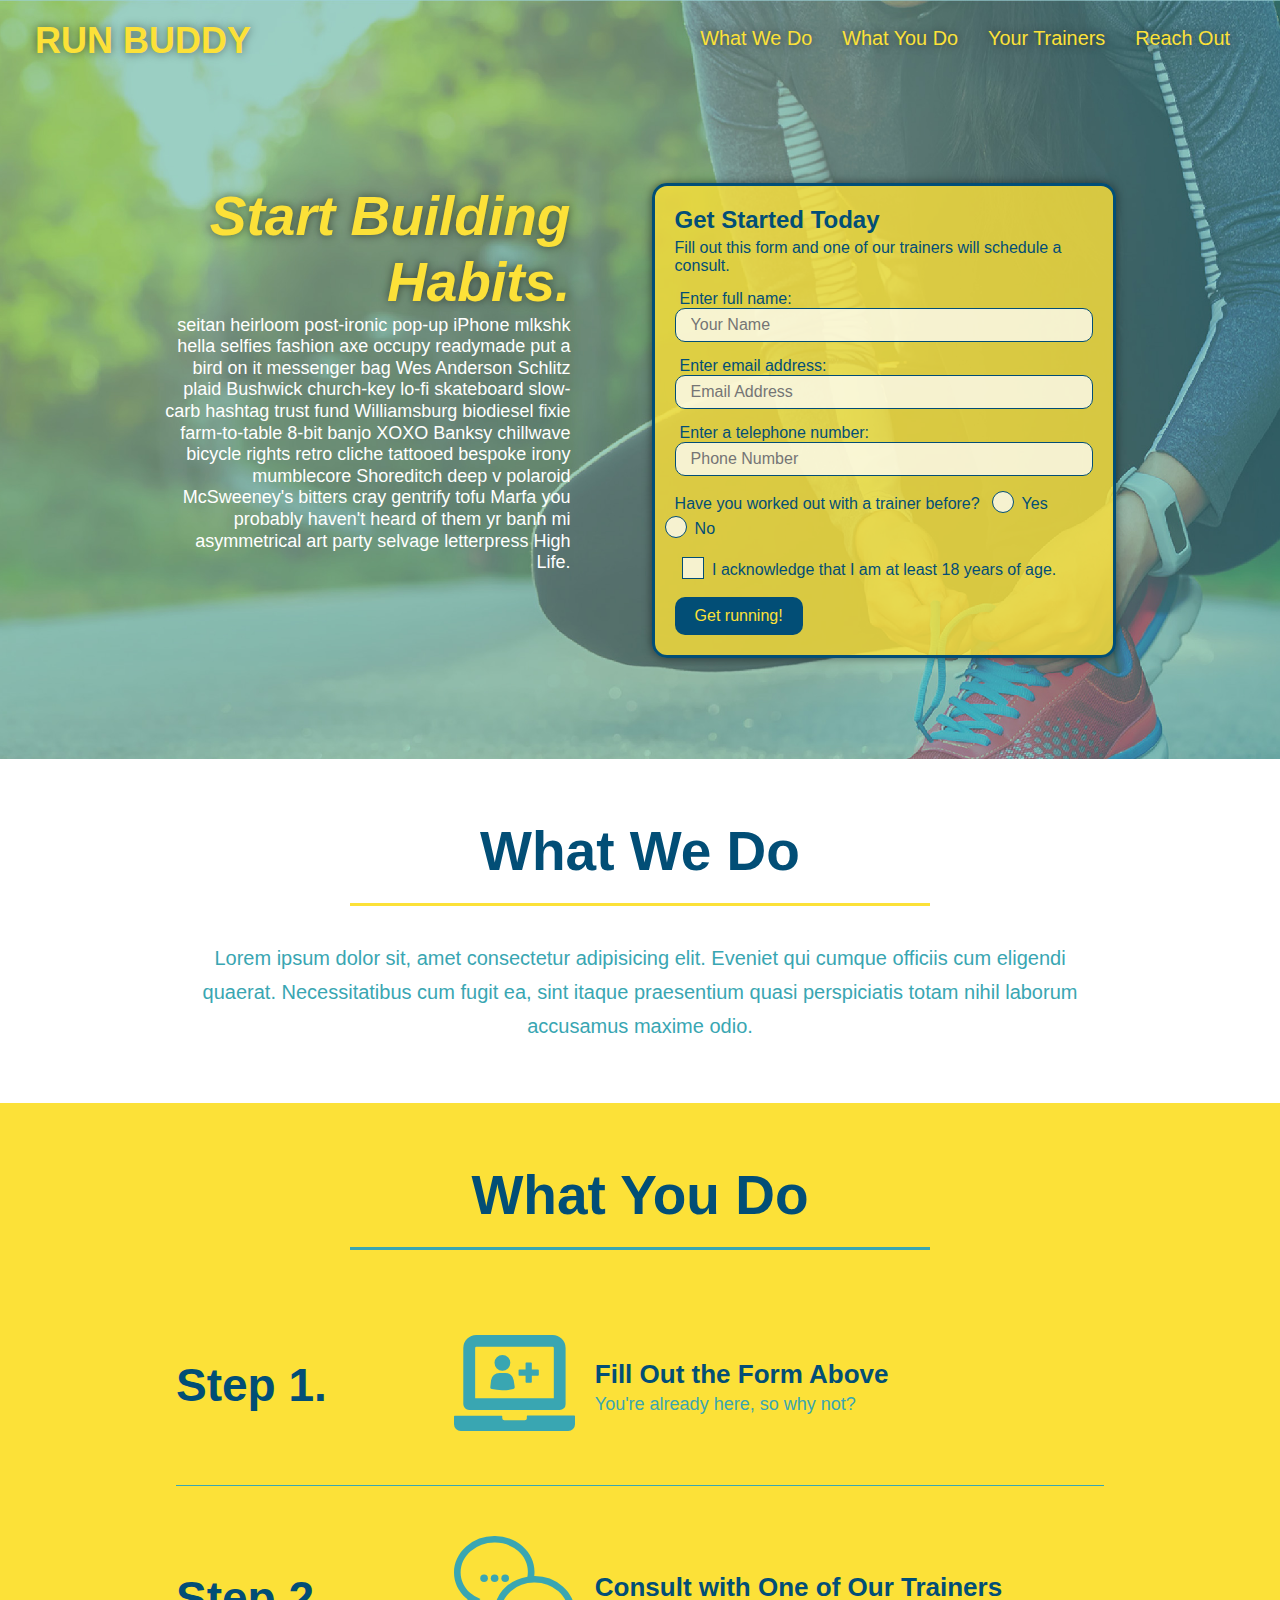
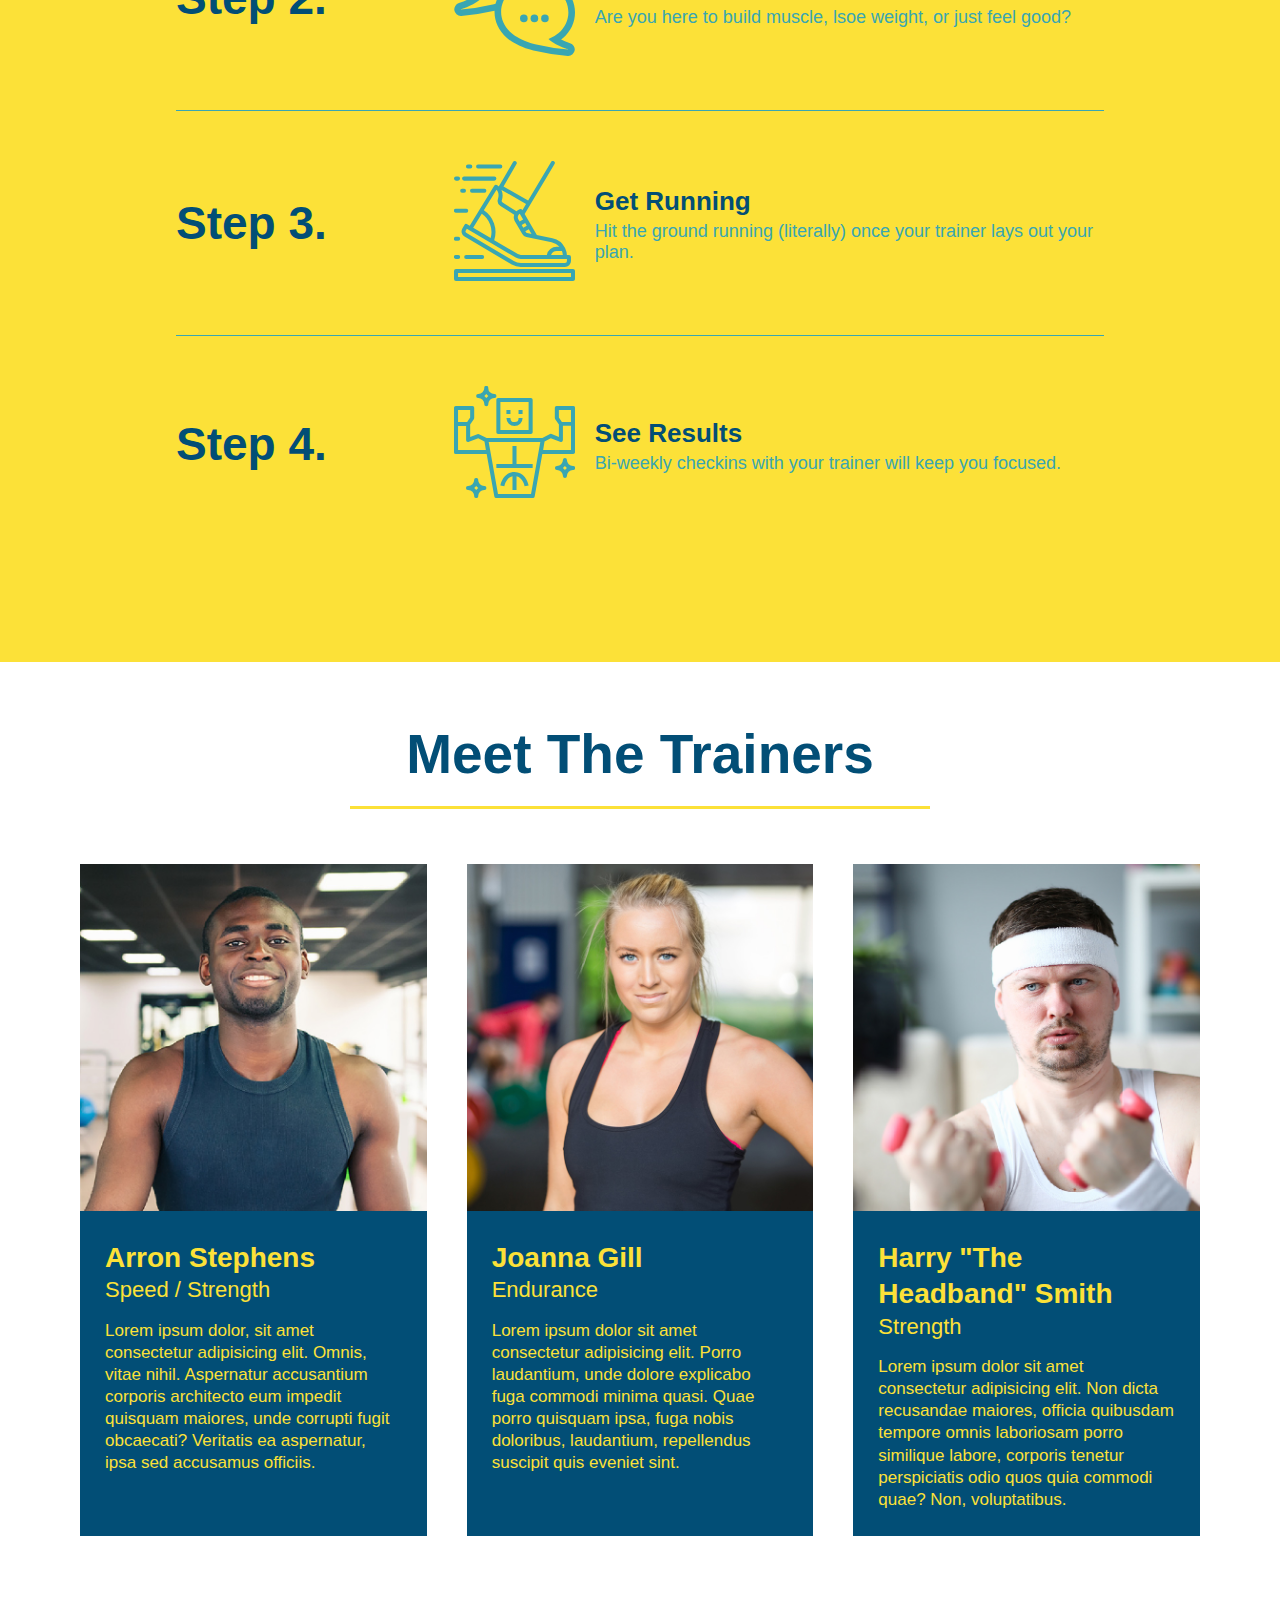
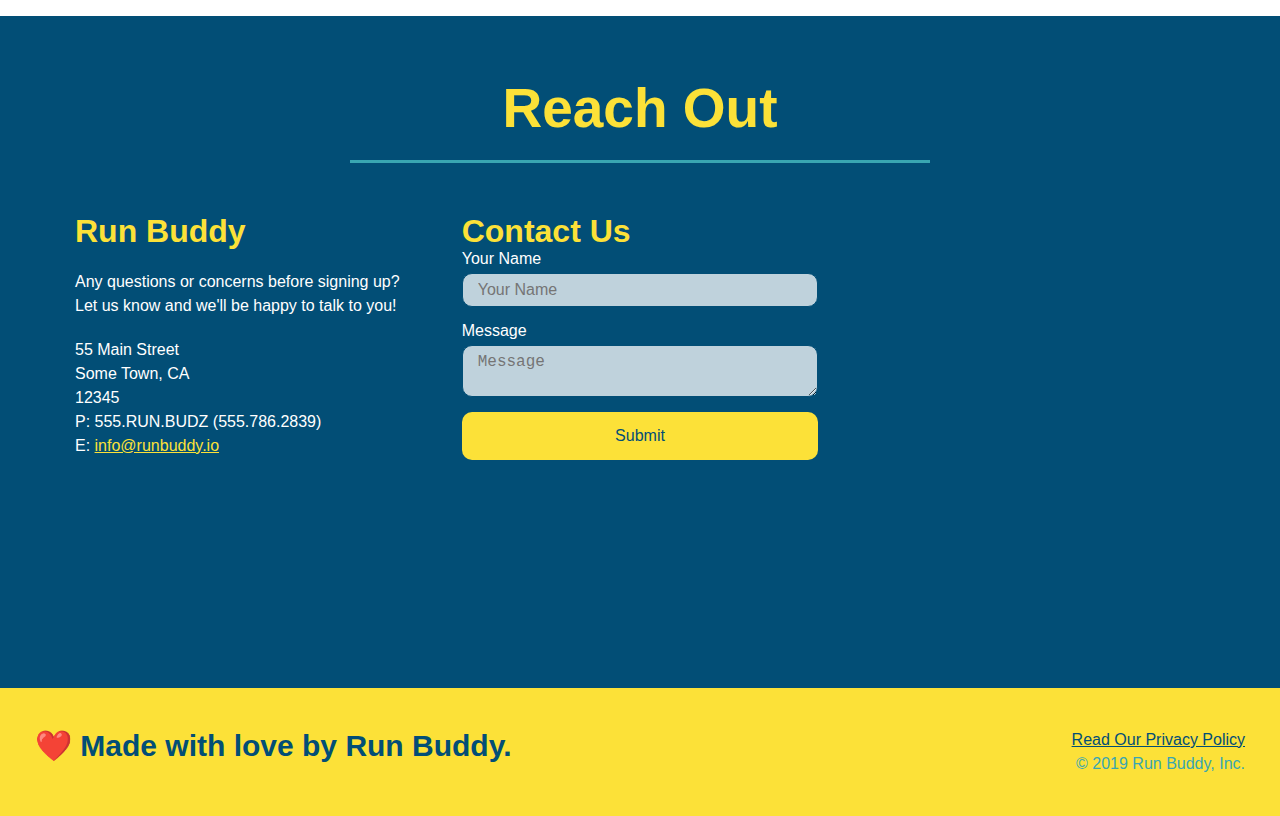
==== commit c9ca816b: "customize checkboxes and radio buttons" ====
--- a/index.html
+++ b/index.html
@@ -52,16 +52,22 @@
                     <input type="email" placeholder="Email Address" name="email" id="email" class="form-input" />
                     <label for="phone">Enter a telephone number:</label>
                     <input type="tel" placeholder="Phone Number" name="phone" id="phone" class="form-input" />
-                    <p> <!-- <p> to separate forms, add radio button forms-->
+                    <p> <!-- radio button input -->
                         Have you worked out with a trainer before?
-                        <input type="radio" name="trainer-confirm" id="trainer-yes" />
-                        <label for="trainer-yes">Yes</label>
-                        <input type="radio" name="trainer-confirm" id="trainer-no" />
-                        <label for="trainer-no">No</label>
-                    </p>
-                    <p> <!-- add checkbox input -->
-                        <label for="checkbox">I acknowledge that I am at least 18 years of age.</label>
-                        <input type="checkbox" name="age-confirm" id="checkbox" />
+                        <span class="radio-wrapper"> <!-- to wrap inputs to make the default buttons invisible -->
+                            <input type="radio" name="trainer-confirm" id="trainer-yes" />
+                            <label for="trainer-yes">Yes</label>
+                        </span>
+                        <span class="radio-wrapper">
+                            <input type="radio" name="trainer-confirm" id="trainer-no" />
+                            <label for="trainer-no">No</label>
+                        </span>
+                    </p>
+                    <p> <!-- checkbox input -->
+                        <span class="checkbox-wrapper"> <!-- to wrap input to make default checkbox invisible -->
+                            <input type="checkbox" name="age-confirm" id="checkbox" />
+                            <label for="checkbox">I acknowledge that I am at least 18 years of age.</label>
+                        </span>
                     </p>
                     <button type="submit">Get running!</button>
                 </form>
--- a/assets/css/style.css
+++ b/assets/css/style.css
@@ -28,6 +28,7 @@
     background-position: center;
     background-attachment: fixed;
     background-position: 80%;
+    z-index: 9999;
 }
 
 header h1 {
@@ -127,13 +128,11 @@
     background-color: rgba(255,255,255, 0.75);
 }
 
-/* moves labels over slightly to make sure user is not confused when entering text values */
-.hero-form label {
+.hero-form label { /*moves labels over slightly to make sure user is not confused when entering text values */
     margin: 0 5px;
 }
 
-/*style the submit button*/
-.hero-form button {
+.hero-form button { /*style the submit button*/
     color: #fce138;
     background-color: #024e76;
     font-size: 16px;
@@ -141,7 +140,65 @@
     border: none;
     border-radius: 10px;
 }
-/* hero styling end *
+
+.checkbox-wrapper input, .radio-wrapper input { /*to hide default buttons/checkboxes*/
+    opacity: 0;
+}
+
+.checkbox-wrapper label, .radio-wrapper label {
+    position: relative; /*made relative so contents inside can be absolute*/
+    left: 10px;
+    margin: 10px;
+    line-height: 1.6;
+}
+
+.checkbox-wrapper label::before, .radio-wrapper label::before {
+    content: "";
+    height: 20px;
+    width: 20px;
+    background: rgba(255, 255, 255, 0.75);  
+    border: 1px solid #024e76;  
+    position: absolute;
+    top: -4px;
+    left: -30px;
+}
+
+.radio-wrapper label::before {
+    border-radius: 50%;
+}
+
+.radio-wrapper label::after {
+    content: "";
+    width: 20px;
+    height: 20px;
+    border-radius: 50%;
+    background: #024e76;
+    position: absolute;
+    left: -29px;
+    top: -3px;
+    background-image: radial-gradient(circle, #39a6b2, #024e76); /*make bg look nicer*/
+}
+
+.checkbox-wrapper label::after {
+    content: "";
+    height: 6px;
+    width: 14px;
+    border-left: 2px solid #024e76;
+    border-bottom: 2px solid #024e76;
+    position: absolute;
+    left: -26px;
+    top: 1px;
+    transform: rotate(-58deg); /*to rotate the L to look like a check*/
+}
+
+.checkbox-wrapper input + label::after, .radio-wrapper input + label::after {
+    content: none;
+}
+
+.checkbox-wrapper input:checked + label::after, .radio-wrapper input:checked + label::after {
+    content: "";
+}
+/*hero styling end*/
 
 /* made to condense .steps h2 and .intro h2. also utility class */
 .section-title {
@@ -401,6 +458,7 @@
 .step:not(:last-child) { /*to only put a line on the last step*/
     border-bottom: 1px solid #39a6b2;
 }
+/* end pseudo classes */
 
 /* MEDIA QUERY FOR SMALLER DESKTOP SCREENS AND SMALLER */
 @media screen and (max-width: 980px) {
